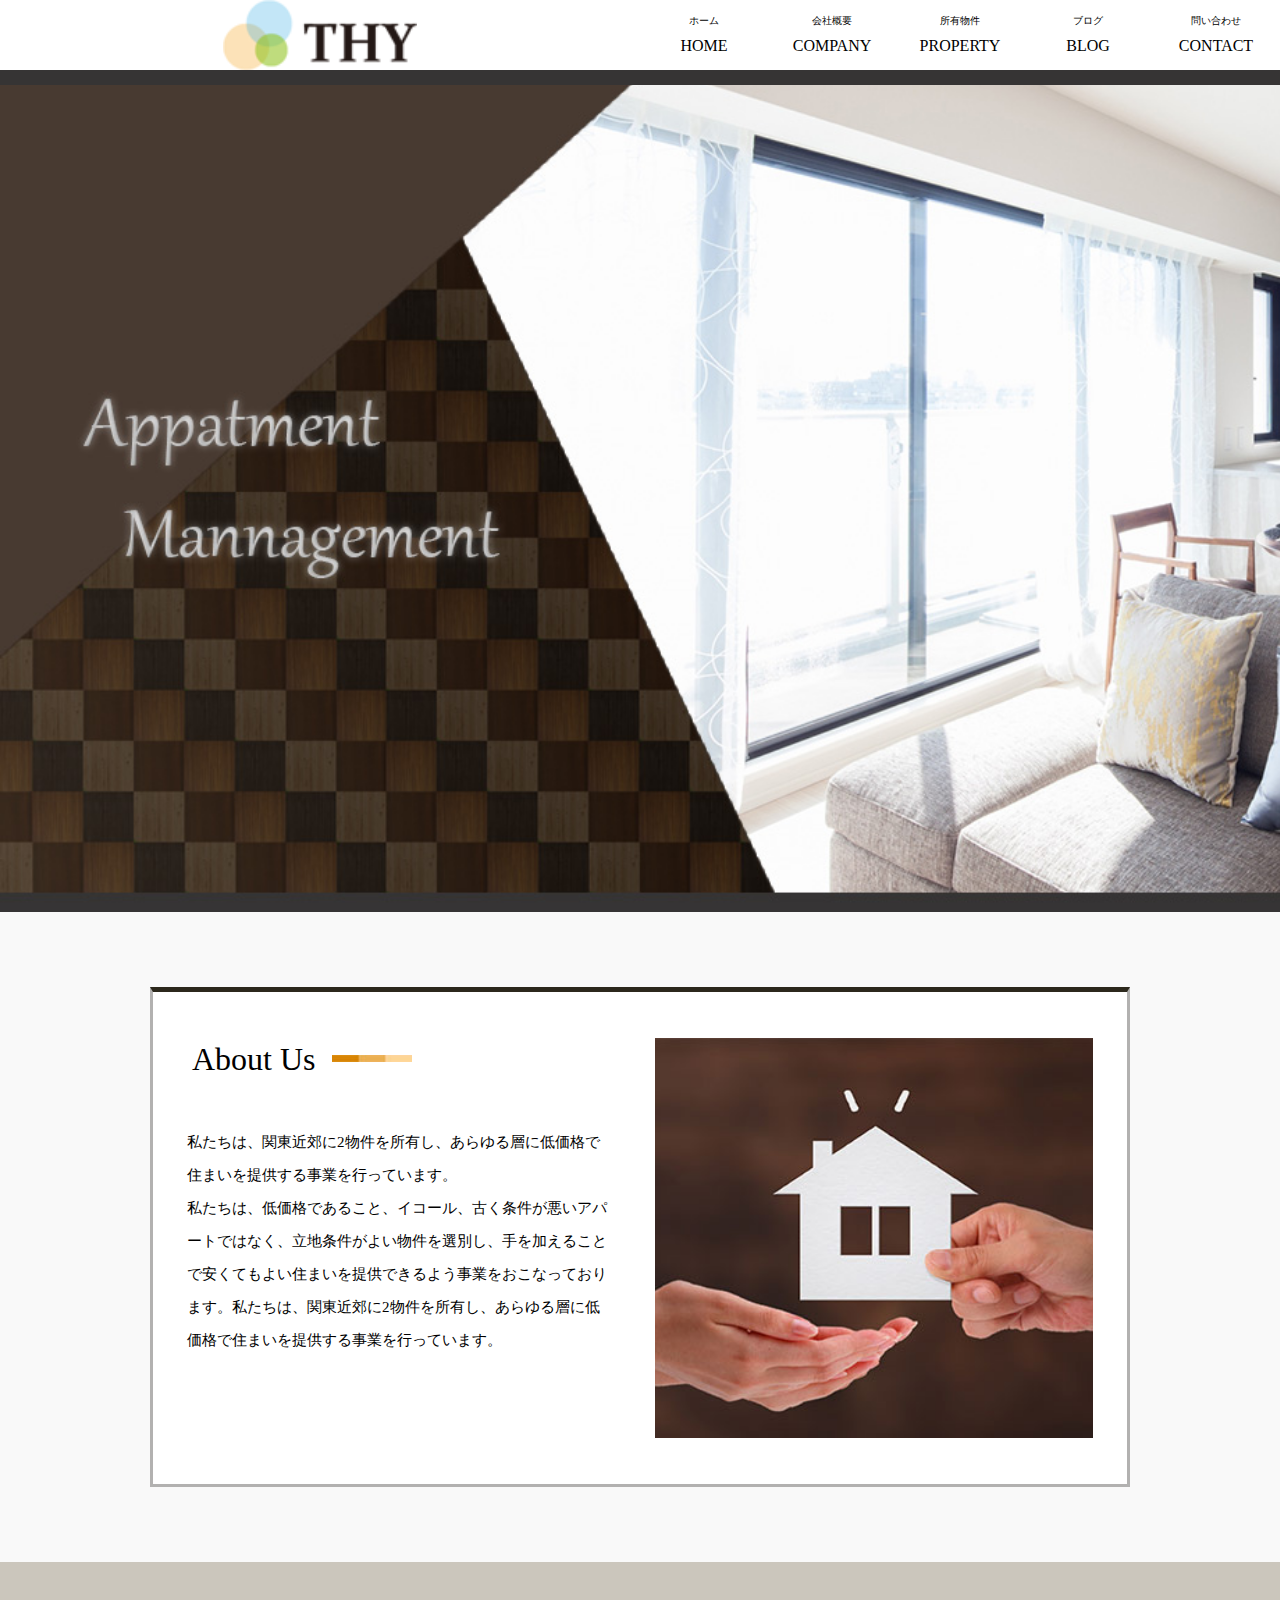
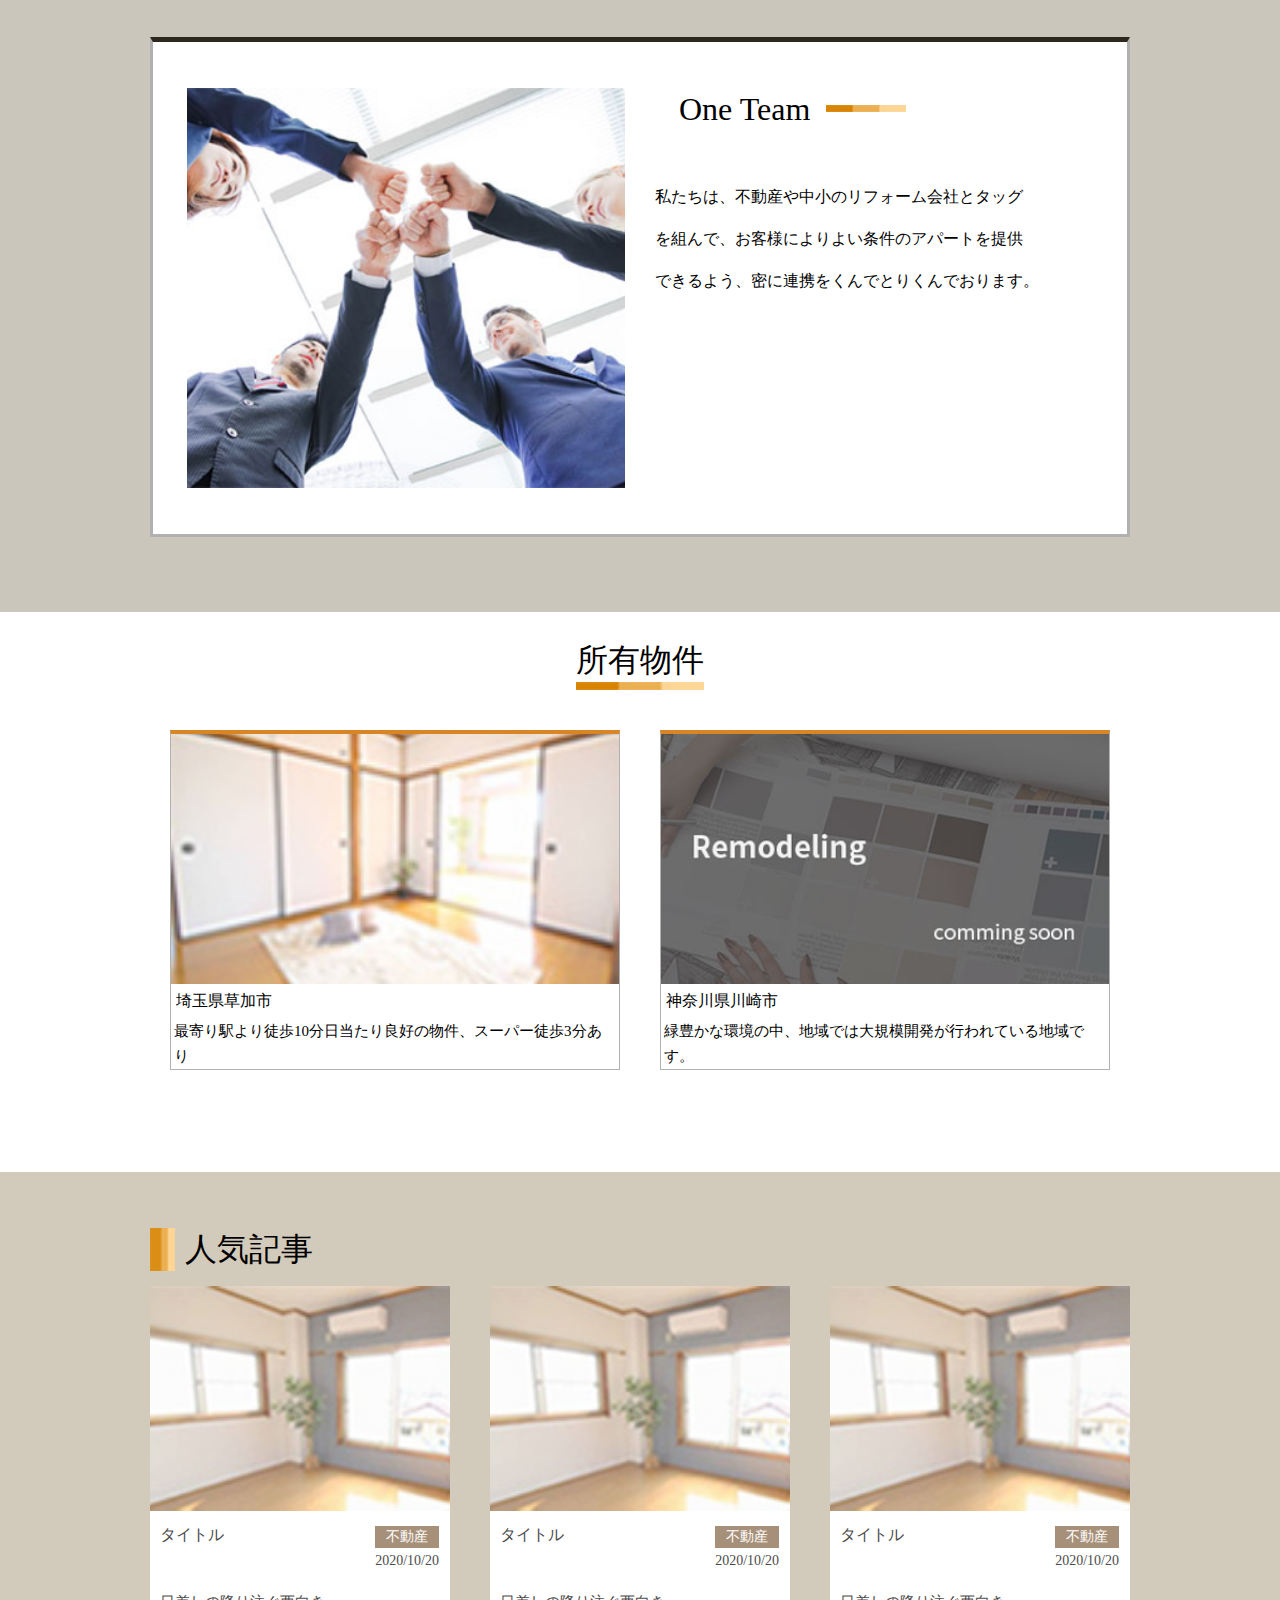
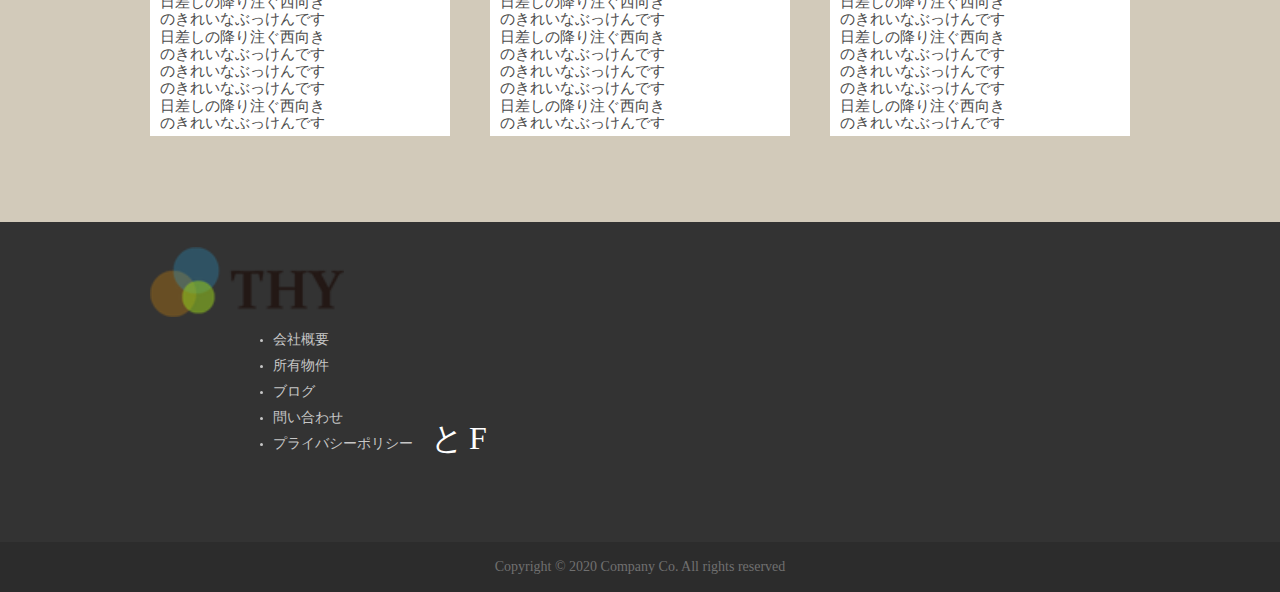
==== html/index.html @ d8909cd5 "htmlでindex.htmlとpropertyの触りを作成" ====
<!DOCTYPE html>
<html lang="ja">
<head>
<meta charset="UTF-8">
<meta name="viewport" content="width=device-width, initial-scale=1.0">
<title>Document</title>
<link href="../css/reset.css" rel="stylesheet">
<link href="../css/parts.css" rel="stylesheet">
<link href="../css/style.css" rel="stylesheet">
<link href="../css/responsive.css" rel="stylesheet">
<link href="../css/top.css" rel="stylesheet">

</head>
<body>
 <div class="container">
        <!-- ヘッダー -->
<!-- ヘッダーの記述 -->
<div class="header-wrapper">


    <div id='header' class="header">
    <div class="logo">
        <img class='log-img' src="../img/logo_01.png"  alt="">
    </div>
    <ul class='nav'>
        <li class="navs">
            <div class="font-10">ホーム</div>
           <a href="index.html"><div class="font-16">HOME</div></a> 
        </li>
        <li class="navs">
            <div class="font-10">会社概要</div>
            <a href="company.html"><div class="font-16">COMPANY</div></a>
        </li>
        <li class="navs">
            <div class="font-10">所有物件</div>
            <a href="property.html">
              <div class="font-16">PROPERTY</div>
            </a>
        </li>
        <li class="navs">
            <div class="font-10">ブログ</div>
            <a href="blog.html"><div class="font-16">BLOG</div></a>
        </li>
        <li class="navs">
            <div class="font-10">問い合わせ</div>
            <a href="contact.html"><div class="font-16">CONTACT</div></a>
        </li>
        <li id='menu' class="menu">
            <div class="font-16">menu</div>
        </li>
    </ul>


    </div>

    <div class="headerLine"></div>

    </div>






        <!-- ヘッダーここまで -->
        <!-- ヘッダールート -->
        <div class="headerRoute">
            
        </div>
        <!-- ヘッダールートここまで -->

        <!-- レスポンシブ時のヘッダーリンク -->
<!-- レスポンシブ時のヘッダーナビ -->

       <!-- レスポンシブヘッダーリンク -->
       <div id='reHeader-wrapper' class="reHeader-wrapper hidden">
        <div class="reHeader-innerwrapper">
           <div class="reHeader">
           <ul class='reNav'>
               <li class="reNavs">
                 <a href="#"><div class="font-28 c-white">HOME</div></a> 
               </li>
               <li class="reNavs">
                <a href="#"> <div class="font-28 c-white">COMPANY</div></a> 
               </li>
               <li class="reNavs">
                <a href="#"><div class="font-28 c-white">PROPERTY</div></a> 
               </li>
               <li class="reNavs">
                <a href="#"><div class="font-28 c-white">BLOG</div></a> 
               </li>
               <li class="reNavs">
                <a href="#"><div class="font-28 c-white">CONTACT</div></a> 
               </li>
           </ul>
           </div>
           </div>
       </div>
      <!-- レスポンシブヘッダーリンクここまで -->




        <!-- レスポンシブ時のヘッダーリンクここまで -->
        
        <div id='cwrapper' class="cwrapper">
            <!-- メイン -->
            <div class="main" style='background-image: url("../img/main_pc.jpg")'>

            </div>
            <!-- ヘッダールートここまで -->
            


            <!-- アバウト -->
            <div class="about">
                <div class="contents-common content-head about-area">
                <div class="about-left">
                    <div class="aboutTitle font-32">About Us&nbsp; <img class='icon01' src='../img/icon_01.jpg'></div>
                    <div class="aboutText font-15">私たちは、関東近郊に2物件を所有し、あらゆる層に低価格で<br>
                                                    住まいを提供する事業を行っています。<br>
                                                    私たちは、低価格であること、イコール、古く条件が悪いアパ<br>
                                                    ートではなく、立地条件がよい物件を選別し、手を加えること<br>
                                                    で安くてもよい住まいを提供できるよう事業をおこなっており<br>
                                                    ます。私たちは、関東近郊に2物件を所有し、あらゆる層に低<br>
                                                    価格で住まいを提供する事業を行っています。
                    </div>
                    <!-- <div class="more">more</div> -->
                    </div>
                    <div class="about-right">
                    <div class="rightImg-box">
                        <img class='rightImg' src="../img/top_02.jpg" alt="">
                    </div>
                </div>
                </div>

            </div>
            <!-- アバウトここまで -->
            <!-- one team -->
            <div class="concept">
                <div class="contents-common content-head concept-area">
                <div class="concept-left">
                    <div class="leftImg-box">
                    <img class='leftImg' src="../img/top_03.jpg" alt="">
                    </div>
                </div>
                <div class="concept-right">
                    <div class="conceptTitle font-32">One Team&nbsp; <img class='icon01' src='../img/icon_01.jpg'></div>
                    <div class="conceptText font-16">私たちは、不動産や中小のリフォーム会社とタッグ<br>
                                            を組んで、お客様によりよい条件のアパートを提供<br>
                                            できるよう、密に連携をくんでとりくんでおります。
                    </div>
                </div>



                </div>
            </div>
            <!-- one teamここまで -->
            <!-- 所有物件 -->
            <div class="property">
                <div class="contents-property">
                <div class="wrapper">
                    <div class="propertyTitle-box">
                        <div class="propertyTitle font-32">所有物件</div>
                        <img class='icon01_under' src='../img/icon_01.jpg'>
                    </div>
                    </div>
                <div class="propertyCard-box">
                    <div class="pCard">
                        <div class="cardImg-box">
                            <img class='cardImg' src="../img/property_02.jpg" alt="">
                        </div>
                        <div class="cardSentence">
                            <div class="cardTitle font-16">埼玉県草加市</div>
                            <div class="cardText font-15">最寄り駅より徒歩10分日当たり良好の物件、スーパー徒歩3分あ<br>
                                                    り</div>
                        </div>
                    </div>
                    <div class="pCard">
                        <div class="cardImg-box">
                            <img class='cardImg' src="../img/top_04.jpg" alt="">
                        </div>
                        <div class="cardSentence">
                            <div class="cardTitle font-16">神奈川県川崎市</div>
                            <div class="cardText font-15">緑豊かな環境の中、地域では大規模開発が行われている地域で<br>
                                                        す。</div>
                        </div>
                    </div>
                </div>
                </div>
            </div>
            <!-- 所有物件ここまで -->
            <!-- ブログ -->
            <div class="blog">
                <div class="contents-blog">
                    <div class="blogTitle-box">
                    <img class='icon01_side' src='../img/icon_02.jpg '>
                    <div class="blogTitle font-32">人気記事</div>
                    </div>
                    <div class="blogCards">
                        <div class="blogCard-box">
                            <div class="bCard">
                                <div class="bCardImg-box">
                                <img class='bCardImg' src="../img/property_03.jpg" alt="">
                                </div>
                                <div class="bCardSentence">
                                <div class="bcardTitles">
                                    <div class="bCardTitle font-16">タイトル</div>
                                    <div class="bCardTag-box">
                                    <div class="bCardTag font-14">不動産</div>
                                    <div class="bCardTime font-14">2020/10/20</div>
                                    </div>
                                </div>
                                
                                <div class="bCardText font-15">日差しの降り注ぐ西向き<br>
                                                                のきれいなぶっけんです<br>
                                                                日差しの降り注ぐ西向き<br>
                                                                のきれいなぶっけんです<br>
                                                                のきれいなぶっけんです<br>
                                                                のきれいなぶっけんです<br>
                                                                日差しの降り注ぐ西向き<br>
                                                                のきれいなぶっけんです<br>
                                                                のきれいなぶっけんです<br>
                                                                のきれいなぶっけんです<br>
                                                                日差しの降り注ぐ西向き<br>
                                                                のきれいなぶっけんです<br>
                                                                のきれいなぶっけんです<br>
                                                                </div>
                            </div>
                            </div>
                        </div>


                        <div class="blogCard-box">
                            <div class="bCard">
                                <div class="bCardImg-box">
                                <img class='bCardImg' src="../img/property_03.jpg" alt="">
                                </div>
                                <div class="bCardSentence">
                                <div class="bcardTitles">
                                    <div class="bCardTitle font-16">タイトル</div>
                                    <div class="bCardTag-box">
                                    <div class="bCardTag font-14">不動産</div>
                                    <div class="bCardTime font-14">2020/10/20</div>
                                    </div>
                                </div>
                                
                                <div class="bCardText font-15">日差しの降り注ぐ西向き<br>
                                                                のきれいなぶっけんです<br>
                                                                日差しの降り注ぐ西向き<br>
                                                                のきれいなぶっけんです<br>
                                                                のきれいなぶっけんです<br>
                                                                のきれいなぶっけんです<br>
                                                                日差しの降り注ぐ西向き<br>
                                                                のきれいなぶっけんです<br>
                                                                のきれいなぶっけんです<br>
                                                                のきれいなぶっけんです<br>
                                                                日差しの降り注ぐ西向き<br>
                                                                のきれいなぶっけんです<br>
                                                                のきれいなぶっけんです<br>
                                                                </div>
                            </div>
                            </div>
                        </div>


                        <div class="blogCard-box">
                            <div class="bCard">
                                <div class="bCardImg-box">
                                <img class='bCardImg' src="../img/property_03.jpg" alt="">
                                </div>
                                <div class="bCardSentence">
                                <div class="bcardTitles">
                                    <div class="bCardTitle font-16">タイトル</div>
                                    <div class="bCardTag-box">
                                    <div class="bCardTag font-14">不動産</div>
                                    <div class="bCardTime font-14">2020/10/20</div>
                                    </div>
                                </div>
                                
                                <div class="bCardText font-15">日差しの降り注ぐ西向き<br>
                                                                のきれいなぶっけんです<br>
                                                                日差しの降り注ぐ西向き<br>
                                                                のきれいなぶっけんです<br>
                                                                のきれいなぶっけんです<br>
                                                                のきれいなぶっけんです<br>
                                                                日差しの降り注ぐ西向き<br>
                                                                のきれいなぶっけんです<br>
                                                                のきれいなぶっけんです<br>
                                                                のきれいなぶっけんです<br>
                                                                日差しの降り注ぐ西向き<br>
                                                                のきれいなぶっけんです<br>
                                                                のきれいなぶっけんです<br>
                                                                </div>
                            </div>
                            </div>
                        </div>
                    </div>
                </div>

            </div>
            <!-- ブログここまで -->
        </div>



        <!-- フッター -->
     <!-- フッターの記述 -->

<div id='footer' class="footer">
    <div class="contents-footer">
         <div class="footerLeft">
             <div class="footerLogo">
             <img class='log-img' src="../img/logo_01.png"  alt="">
             </div>
             <div class="footer-navBox">
                 <ul class="footer-nav">
                     <li class='fnav'><a href="#" class='font-14'>会社概要</a></li>
                     <li class='fnav'><a href="#" class='font-14'>所有物件</a></li>
                     <li class='fnav'><a href="#" class='font-14'>ブログ</a></li>
                     <li class='fnav'><a href="#" class='font-14'>問い合わせ</a></li>
                     <li class='fnav'><a href="#" class='font-14'>プライバシーポリシー</a></li>
                 </ul>
                 <div class="footer-icon">
                     <div class="logos font-32" style='color:white'>と</div>
                     <div class="logos font-32" style='color:white'>F</div>
                 </div>
              </div>
         </div>
         <div class="footerRight">
         <iframe src="https://www.google.com/maps/embed?pb=!1m18!1m12!1m3!1d104066.14309032867!2d139.14654797877154!3d35.40359048571882!2m3!1f0!2f0!3f0!3m2!1i1024!2i768!4f13.1!3m3!1m2!1s0x601907eec727eb95%3A0x477d60ceabb84c60!2z56We5aWI5bed55yM56em6YeO5biC!5e0!3m2!1sja!2sjp!4v1604042996924!5m2!1sja!2sjp" width="400" height="250" frameborder="0" style="border:0;" allowfullscreen="" aria-hidden="false" tabindex="0"></iframe> 
         </div>
     </div>
 </div>
 
 <div class="copyright">
     <div class="copyrightText font-14">Copyright © 2020 Company Co. All rights reserved</div>
 </div>
        <!-- フッターここまで -->
  </div>
<script src="../js/common.js"></script>
</body>
</html>
---- css/parts.css ----
/* フォントやマージンなど事前に共通化したいcssを記述する */

/* フォントサイズ */
html {
    font-size: 62.5%;/* 1rem = 10pxに指定 */
 }
.font-10{
    font-size: 1rem;
}

.font-14{
    font-size: 1.4rem;
}

.font-15{
    font-size:1.5rem;
}

.font-16{
    font-size:1.6rem;
}

.font-20{
    font-size:2rem;
}

.font-24{
    font-size:2.4rem;
}

.font-28{
    font-size:2.8rem;
}

.font-32{
    font-size:3.2rem;
}


/* マージン */
/* トップ */
.mt-10{
  margin-top:10px;
}
.mt-20{
  margin-top:20px;
}
.mt-30{
  margin-top:30px;
}
.mt-lm{
  margin-top:40px;
}
.mt-l{
  margin-top:50px;
}
.mt-ll{
  margin-top:60px;
}

/* ボトム */
.mb-10{
  margin-bottom:10px;
}
.mb-20{
  margin-bottom:20px;
}
.mb-30{
  margin-bottom:30px;
}
.mb-40{
  margin-bottom:40px;
}
.mb-50{
  margin-bottom:50px;
}
.mb-60{
  margin-bottom:60px;
}


/* 色指定 */
.c-white{
  color:white;
}

/* 隠す */
.hidden{
  display: none;
}


/* icon01(About, OneTeam) */
.icon01{
  width: 80px;
  margin-bottom: 15px;
}

.icon01_under{
  width: 100%;
  height: 8px;

}

.icon01_side{
   width: 25px;
}
---- css/style.css ----
/* 全ページ共通のcssを記述 */
html{
font-family:'游明朝','游ゴシック' ;
}

body{
    max-width: 1400px;
    margin:0 auto;

}

.mobile-menu{
    width: 100%;
    height: 100%;
    background-color: #2C2C2C;
}

.container{
    width: 100%;
    background-color: rgb(246, 200, 200);
}


/* ヘッダーここから */
.header-wrapper{
    position: fixed;
    width: 1400px; 
    z-index: 9999;
    /* ここのwidthはレスポンシブする時width1400px以下の時はwidthを１００％に変更する */
}

.header{
    max-height: 100px;
    background-color: white;
    display: flex;
}


.logo{
    width: 50%;
    text-align: center;
}
.log-img{
    height: 70px;
}



.nav{
display: flex;
justify-content: space-between;
width: 50%;
}
.navs{
height: 100%;
width: 20%;
display: grid;
place-items: center;
padding:10px 0 10px 0;

}
.navs:hover{
    background-color: black;
    color:white;
}

.menu{
    display: none;
  
}

.headerLine{
    height: 15px;
    background-color: #363434;
}

/* ヘッダーここまで */







/* フッターここから */
.footer{
    width: 100%;
    height: 320px;
    background-color: #333333;
    display: flex;
    justify-content: center;
    align-items: center;
}

.contents-footer{
    width: 980px;
    height: 270px;
    /* background-color: white; */
    background-color: #333333;
    display: flex;
    justify-content: space-between;

}

.footerLeft{
    width: 50%;
}

.footer-navBox{
    display:flex;
    margin-left: 25%;

}

.footer-nav{
    margin-top: 10px;
    line-height: 25px;

}

.fnav{
   color: #C6C6C6
}
.footer-icon{
    display:flex;
    margin-top: 28%;
    margin-left: 5%;
}

.logos{
    margin-right: 5px;
}

.footerRight{
    width: 50%;
}

/* フッターここまで */

/* コピーライト */

.copyright{
    width: 100%;
    height: 50px;
    background-color: #2C2C2C;
    display: flex;
    align-items: center;
    justify-content: center;
}

.copyrightText{
        color:#707070;
}


/* クリックイベント ===========================*/

/* コンテンツラッパー */

.reHeader-wrapper{
    height: 70vh;
    background-color: #000000;
  
}

.reHeader-innerwrapper{
    padding-top: 20%;
    display: flex;
    align-items: center;
    justify-content: center;
}

.reHeader{
    line-height: 65px;

}

.headerNav{
    height: 10vh;
}

.footerNav{
    height: 20vh;
}
---- css/responsive.css ----
/* 共通cssのレスポンシブ */

@media(max-width:1400px){
/* ヘッダーここから */

.header-wrapper{
    width: 100%;
    /* ここのwidthはレスポンシブする時width1400px以下の時はwidthを１００％に変更する */
}



}

@media(max-width:1000px){
/* ヘッダーここから */

.navs{
    display:none;
}

.menu{
    display: inline-block;
    position: absolute;
    top: 42%;
    right: 5%;
}

}
---- css/top.css ----
/* topページcss */

img{
    padding:0;
    margin:0;
    /* max-width: 100%; */
}

/* ヘッダールート */
.headerRoute{
    background-color: rgb(44, 40, 28);
    height: 12px;
}

/* メイン */
.main{
    height: 100vh;
    background-image: url('<?php echo get_template_directory_uri(); ?>/img/hana3.jpg?>');
    background-size: cover;
}


/* 共通コンテンツ */
.contents-common{
    width: 980px;
    height: 500px;
    background-color: rgb(255, 255, 255);
}


.content-head{
    border:3px solid rgba(64, 63, 60, 0.4);
    border-top:5px solid rgb(44, 40, 28);
    

}
/* アバウト */
.about{
    width: 100%;
    height: 650px;
    background-color:#F9F9F9;
    display: flex;
    justify-content: center;
    align-items: center;

}

.about-area{
    display: flex;
}
.about-left{
    width: 50%;
}


.aboutTitle{
    padding: 10% 0% 10% 8%;

}


.aboutText{
    padding: 0 3% 0 7%;
    line-height: 33px;
}

.about-right{
    width: 50%;
    display: flex;
    justify-content: center;
    align-items: center;
    display: flex;
}

.rightImg-box{
    padding: 0 7% 0 3%;
    width: 100%;
    height: 100%;
    display: flex;
    justify-content: center;
    align-items: center;
    display: flex;
}

.rightImg{
    width: 100%;
    max-height: 400px;
    height: 85%;
    object-fit: cover;
}


/* コンセプト */
.concept{
    background-color:#CBC6BC;
    height: 650px;
    display: flex;
    justify-content: center;
    align-items: center;
}

.concept-area{
    display:flex;
}

.concept-left{
    width: 50%;
    display: flex;
    justify-content: center;
    align-items: center;
    display: flex;
}
.leftImg-box{
    padding: 0 3% 0 7%;
    width: 100%;
    height: 100%;
    display: flex;
    justify-content: center;
    align-items: center;
    display: flex;
}

.leftImg{
    width: 100%;
    max-height: 400px;
    height: 85%;
    object-fit: cover;
}

.concept-right{
    width: 50%;
}

.conceptTitle{
    padding: 10% 0% 10% 8%;

}

.conceptText{
    padding: 0 7% 0 3%;
    line-height: 42px;
}


/* プロパティ */
.property{
    background-color:white;
    height: 560px;
    display: flex;
    justify-content: center;
    align-items: center;
}

.contents-property{
    width: 980px;
    height: 500px;
    background-color: rgb(255, 255, 255);
    
}

.wrapper{
    display: flex;
    justify-content: center;
    align-items: center;
}

.propertyCard-box{
    display:flex;
    justify-content: space-around;
    align-items: center;
    margin-top: 40px;
}

.pCard{
    width: 450px;
    border:1px solid rgba(64, 63, 60, 0.4);
    border-top:4px solid #D88526;
}

.cardImg{
    width: 100%;
    height: 250px;
    object-fit: cover;
    
}

.cardTitle{
    padding: 8px 0 8px 5px;
}

.cardText{
    padding-left:3px;
    line-height: 25px;
}




/* ブログ */
.blog{
    background-color:#D2CABA;
    height: 650px;
    display: flex;
    justify-content: center;
    align-items: center;
    padding-bottom: 30px;

}

.contents-blog{
    width: 980px;
    min-height: 500px;
    background-color: #D2CABA;;
}

.blogCards{
    display: flex;
    justify-content: space-between;
    flex-wrap: wrap;
}

.bCard{
    width: 300px;
    height: 450px;
}

.bCardImg-box{
    height: 50%;
}

.bCardImg{
    width: 100%;
    height: 100%;
    object-fit: cover;
}

.bCardSentence{
    width: 100%;
    height:50%;
    background-color: white;
}

.blogTitle-box{
    display: flex;
    align-items: center;
    height: 15%;
}

.blogTitle{
    margin-left: 10px;
}

.blogCard-box{
    margin-top: 15px;
    height: 85%;
}

.bcardTitles{
    display:flex;
    justify-content: space-between;
    padding: 15px 1px 25px 10px;
}

.bCardTitle, .bCardTime, .bCardText{
    color:#4C4C4C;
}

.bCardTag-box{
    padding-right:10px;
}

.bCardTag{
    background-color: #A79079;
    color:white;
    text-align: center;
    padding: 3px 0 3px 0;
}

.bCardTime{
    margin-top:5px;
}

.bCardText{
    margin-left: 10px;
    max-height: 60%;
    overflow: hidden;
}
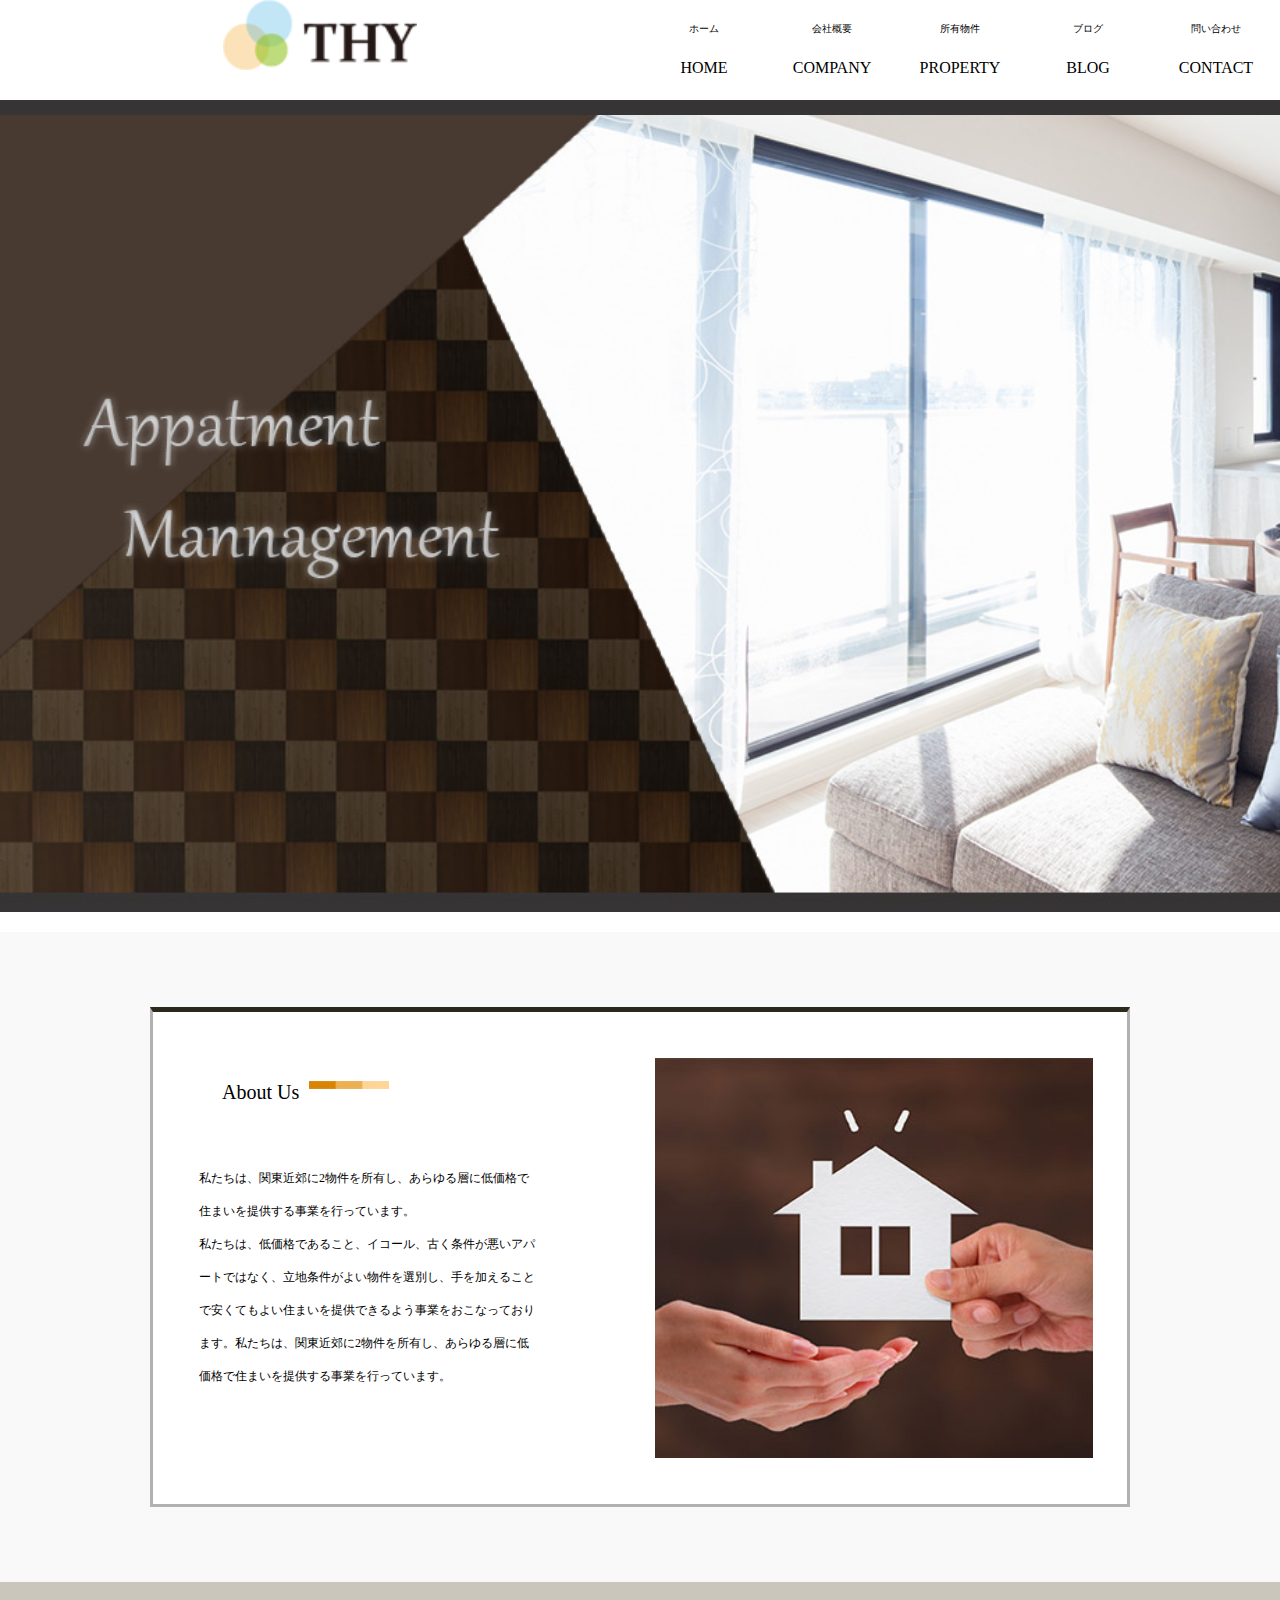
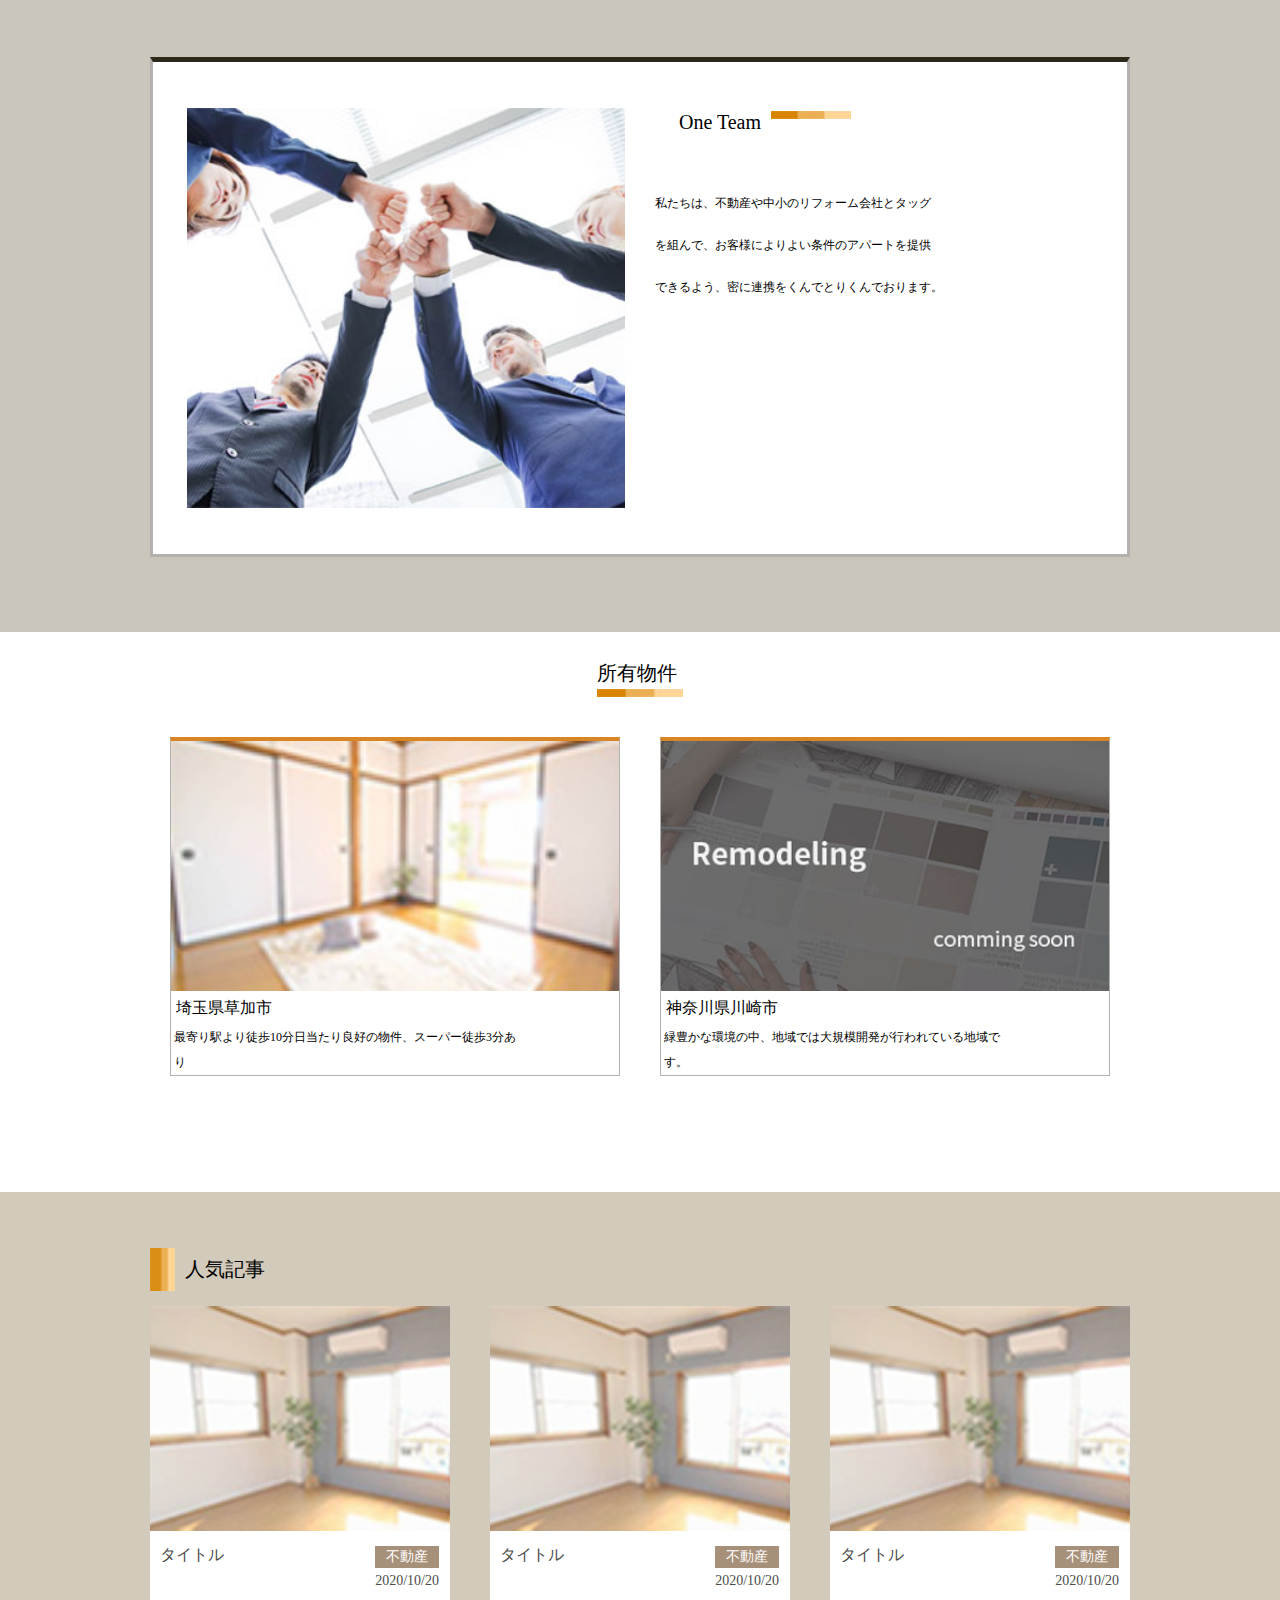
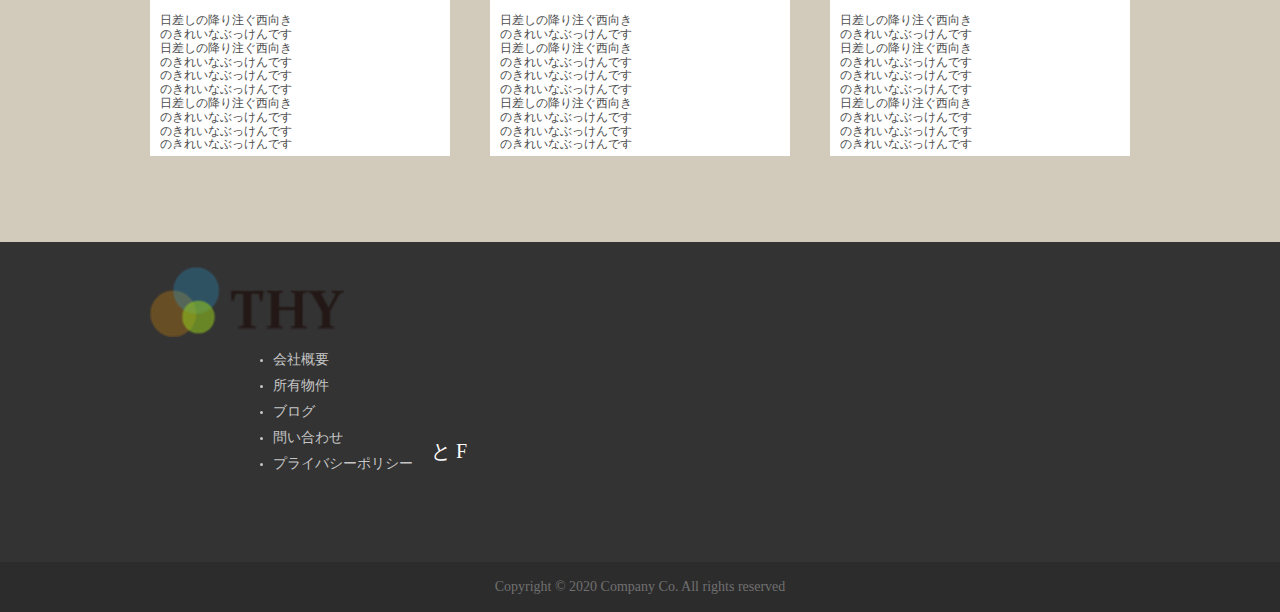
==== commit cdbbb7f3: "topページのレスポンシブ途中" ====
--- a/html/index.html
+++ b/html/index.html
@@ -6,9 +6,12 @@
 <title>Document</title>
 <link href="../css/reset.css" rel="stylesheet">
 <link href="../css/parts.css" rel="stylesheet">
+<link href="../css/mobile/style.css" rel="stylesheet">
+<link href="../css/mobile/top.css" rel="stylesheet">
 <link href="../css/style.css" rel="stylesheet">
 <link href="../css/responsive.css" rel="stylesheet">
 <link href="../css/top.css" rel="stylesheet">
+
 
 </head>
 <body>
@@ -146,7 +149,7 @@
                 </div>
                 <div class="concept-right">
                     <div class="conceptTitle font-32">One Team&nbsp; <img class='icon01' src='../img/icon_01.jpg'></div>
-                    <div class="conceptText font-16">私たちは、不動産や中小のリフォーム会社とタッグ<br>
+                    <div class="conceptText font-15">私たちは、不動産や中小のリフォーム会社とタッグ<br>
                                             を組んで、お客様によりよい条件のアパートを提供<br>
                                             できるよう、密に連携をくんでとりくんでおります。
                     </div>
--- a/css/parts.css
+++ b/css/parts.css
@@ -2,10 +2,16 @@
 
 /* フォントサイズ */
 html {
-    font-size: 62.5%;/* 1rem = 10pxに指定 */
- }
+  font-size: 62.5%;/* 1rem = 10pxに指定 */
+}
+@media(min-width:1001px){
+
+
 .font-10{
     font-size: 1rem;
+}
+.font-12{
+    font-size: 1.2rem;
 }
 
 .font-14{
@@ -18,6 +24,9 @@
 
 .font-16{
     font-size:1.6rem;
+}
+.font-18{
+    font-size:1.8rem;
 }
 
 .font-20{
@@ -39,6 +48,9 @@
 
 /* マージン */
 /* トップ */
+.mt-5{
+  margin-top:5px;
+}
 .mt-10{
   margin-top:10px;
 }
@@ -48,13 +60,13 @@
 .mt-30{
   margin-top:30px;
 }
-.mt-lm{
+.mt-40{
   margin-top:40px;
 }
-.mt-l{
+.mt-50{
   margin-top:50px;
 }
-.mt-ll{
+.mt-60{
   margin-top:60px;
 }
 
@@ -84,10 +96,6 @@
   color:white;
 }
 
-/* 隠す */
-.hidden{
-  display: none;
-}
 
 
 /* icon01(About, OneTeam) */
@@ -104,4 +112,17 @@
 
 .icon01_side{
    width: 25px;
+}
+}
+
+@media(min-width:0px){
+  .font-32{
+    font-size:2rem;
+}
+
+.font-15{
+  font-size: 1.2rem;
+}
+
+
 }--- a/css/mobile/style.css
+++ b/css/mobile/style.css
@@ -0,0 +1,40 @@
+@media(min-width:0px){
+
+/* ヘッダー */
+.header-wrapper{
+   position: fixed;
+   z-index: 9999;
+   width:100%;
+   height: 70px;
+   background-color: white;
+
+}
+.header{
+    display:flex;
+    justify-content: space-between;
+}
+
+.nav{
+    display: flex;
+    align-items: center;
+}
+
+
+
+.logo{
+    max-height: 44px;
+    object-fit: cover;
+}
+
+
+.menu{
+    display: inline-block;
+
+}
+
+
+
+
+
+
+}--- a/css/mobile/top.css
+++ b/css/mobile/top.css
@@ -0,0 +1,58 @@
+@media(min-width:0px){
+
+/* メイン */
+.main{
+    height: 100Vh;
+    background-size: cover;
+    /* background-position:center;  */
+
+}
+
+/* アバウト */
+.about{
+    margin-top:20px
+    
+}
+.about-area{
+    display: grid;
+    grid-template-rows: auto auto;
+    grid-template-columns: 1fr 1fr 1fr;
+    grid-template-areas: 
+        "right  right right"
+        "left  left left ";
+
+       
+}
+
+.about-left{
+    grid-area:left;
+    max-width: 100%;
+}
+
+
+
+.about-right{
+    grid-area:right;
+   width: 100%;
+}
+
+.rightImg-box{
+    width: 95%;
+    margin:0 auto
+}
+
+.rightImg{
+    width: 100%;
+}
+
+.aboutTitle{
+    margin-left: 30px;
+    margin-top: 20px;
+
+}
+
+.aboutText{
+    margin: 10px 12px 0 12px;
+    line-height: 30px;
+}
+}--- a/css/style.css
+++ b/css/style.css
@@ -3,6 +3,14 @@
 font-family:'游明朝','游ゴシック' ;
 }
 
+
+/* 隠す */
+.hidden{
+    display: none;
+  }
+
+@media(min-width:1001px){
+
 body{
     max-width: 1400px;
     margin:0 auto;
@@ -17,7 +25,7 @@
 
 .container{
     width: 100%;
-    background-color: rgb(246, 200, 200);
+    /* background-color: rgb(246, 200, 200); */
 }
 
 
@@ -30,7 +38,7 @@
 }
 
 .header{
-    max-height: 100px;
+    height: 100px;
     background-color: white;
     display: flex;
 }
@@ -76,7 +84,20 @@
 
 /* ヘッダーここまで */
 
-
+/* コンテンツ */
+.contents-area{
+    width: 980px;
+    margin: 0 auto;
+}
+
+
+
+
+
+
+
+
+/* コンテンツここまで */
 
 
 
@@ -181,4 +202,6 @@
 
 .footerNav{
     height: 20vh;
+}
+
 }--- a/css/responsive.css
+++ b/css/responsive.css
@@ -20,10 +20,10 @@
 }
 
 .menu{
-    display: inline-block;
+    /* display: inline-block;
     position: absolute;
     top: 42%;
-    right: 5%;
+    right: 5%; */
 }
 
 }--- a/css/top.css
+++ b/css/top.css
@@ -1,4 +1,5 @@
 /* topページcss */
+@media(min-width:1001px){
 
 img{
     padding:0;
@@ -286,3 +287,4 @@
     overflow: hidden;
 }
 
+}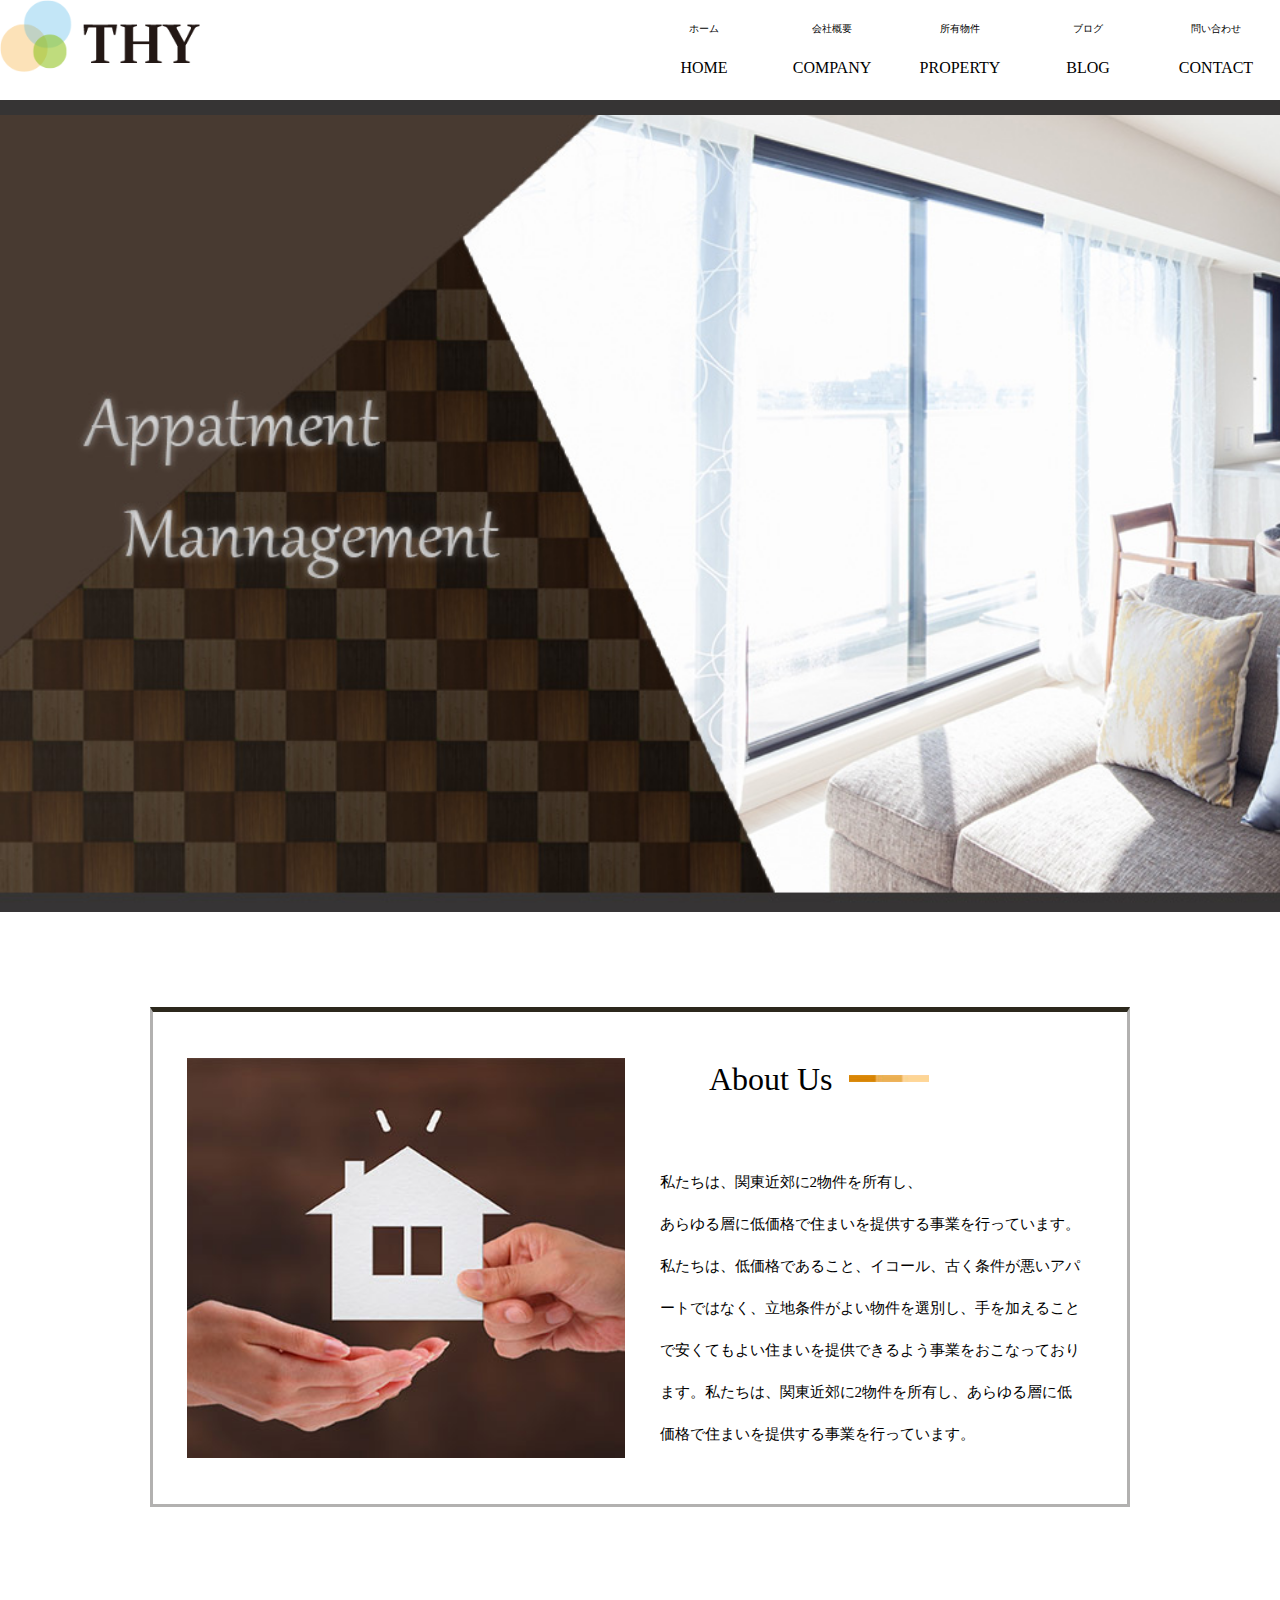
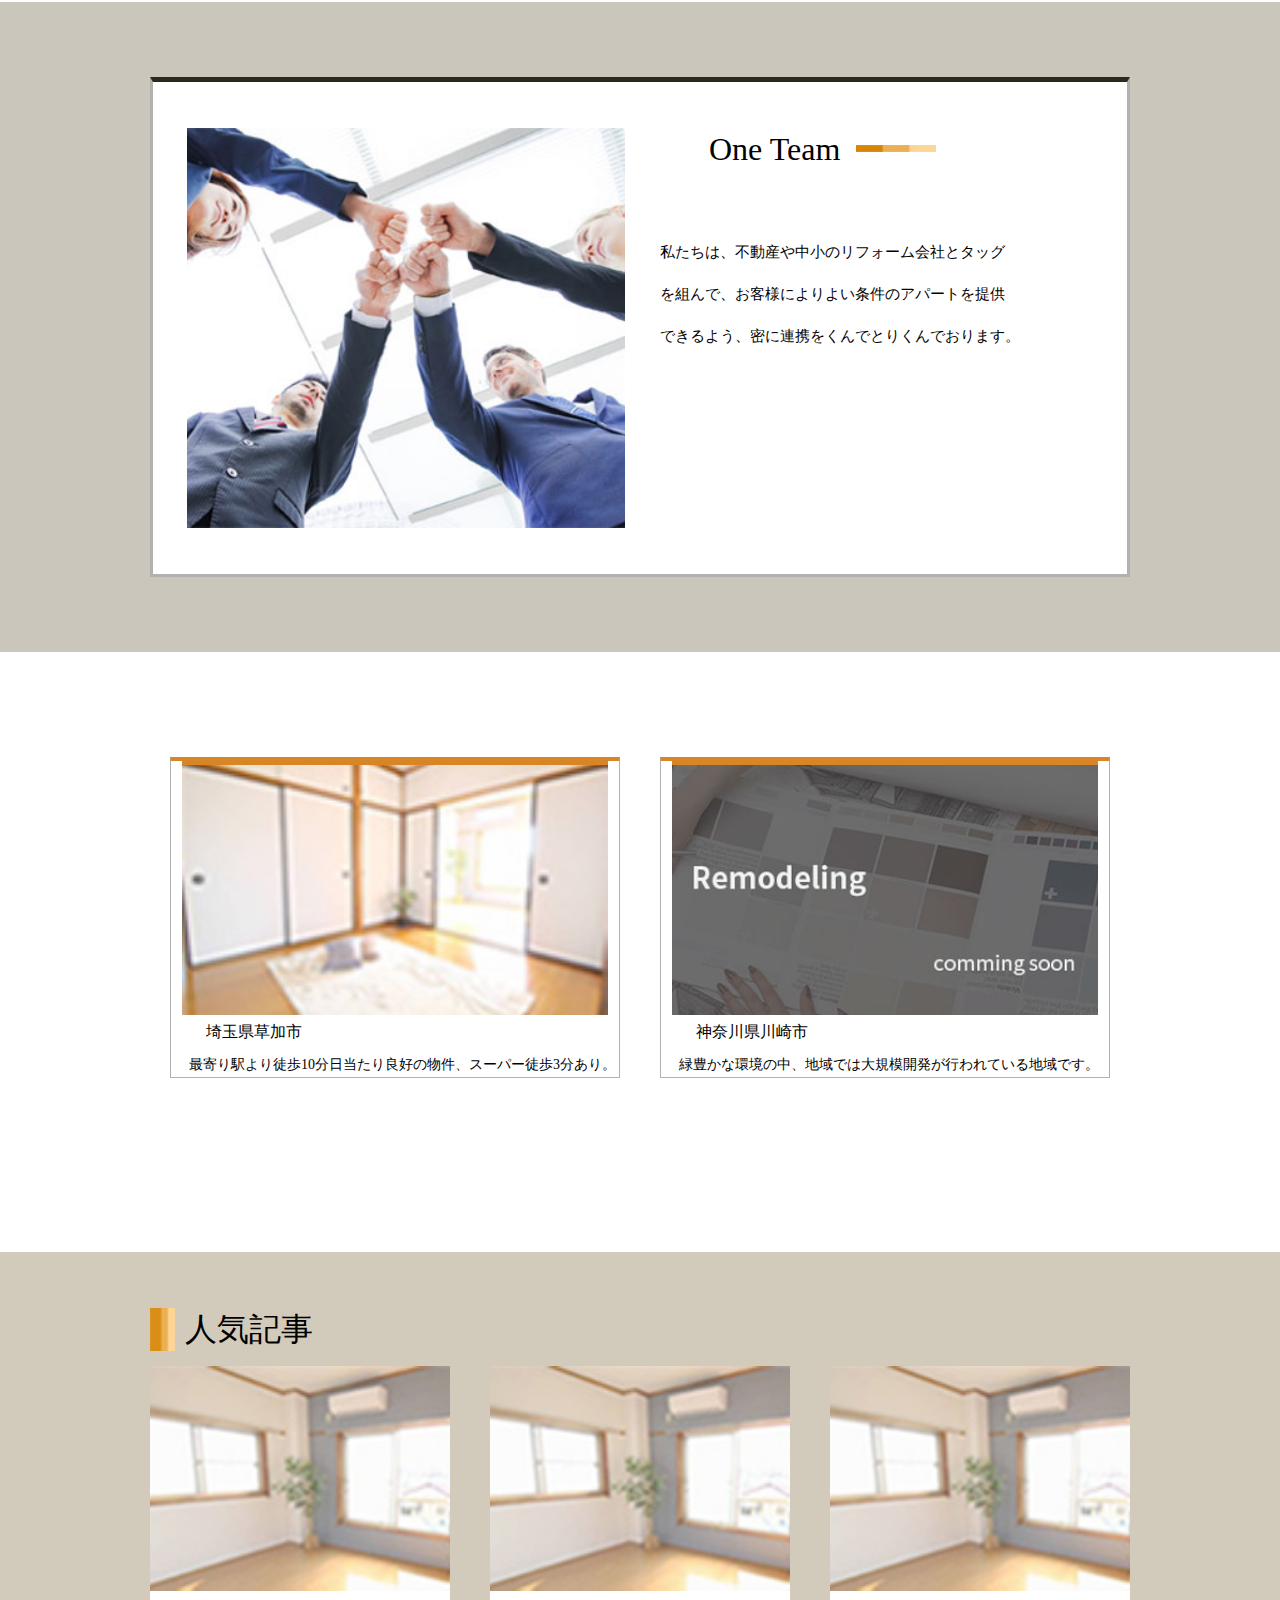
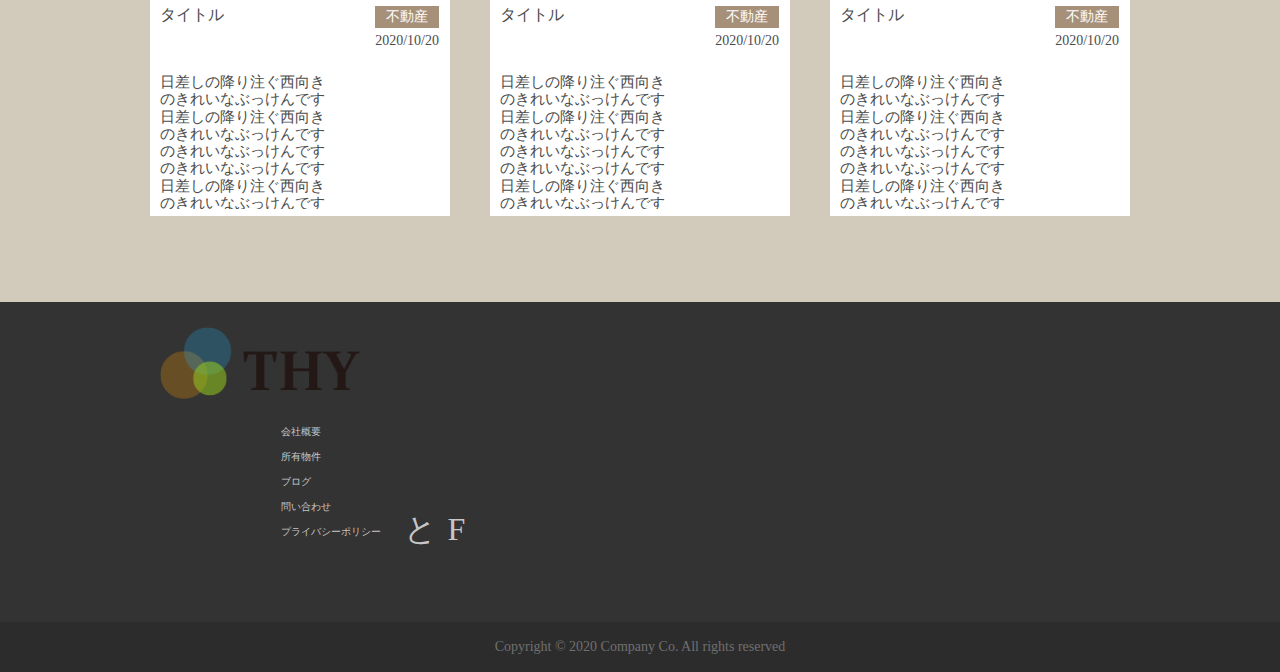
==== commit df118ebd: "トップページのモバイル完了" ====
--- a/html/index.html
+++ b/html/index.html
@@ -23,7 +23,7 @@
 
     <div id='header' class="header">
     <div class="logo">
-        <img class='log-img' src="../img/logo_01.png"  alt="">
+        <img class='logo-img' src="../img/logo_02.png"  alt="">
     </div>
     <ul class='nav'>
         <li class="navs">
@@ -81,19 +81,19 @@
            <div class="reHeader">
            <ul class='reNav'>
                <li class="reNavs">
-                 <a href="#"><div class="font-28 c-white">HOME</div></a> 
-               </li>
-               <li class="reNavs">
-                <a href="#"> <div class="font-28 c-white">COMPANY</div></a> 
-               </li>
-               <li class="reNavs">
-                <a href="#"><div class="font-28 c-white">PROPERTY</div></a> 
-               </li>
-               <li class="reNavs">
-                <a href="#"><div class="font-28 c-white">BLOG</div></a> 
-               </li>
-               <li class="reNavs">
-                <a href="#"><div class="font-28 c-white">CONTACT</div></a> 
+                 <a href="#"><div class="font-24 bargerMenu">HOME</div></a> 
+               </li>
+               <li class="reNavs">
+                <a href="#"> <div class="font-24 bargerMenu">COMPANY</div></a> 
+               </li>
+               <li class="reNavs">
+                <a href="#"><div class="font-24 bargerMenu">PROPERTY</div></a> 
+               </li>
+               <li class="reNavs">
+                <a href="#"><div class="font-24 bargerMenu">BLOG</div></a> 
+               </li>
+               <li class="reNavs">
+                <a href="#"><div class="font-24 bargerMenu">CONTACT</div></a> 
                </li>
            </ul>
            </div>
@@ -116,27 +116,28 @@
 
 
             <!-- アバウト -->
-            <div class="about">
-                <div class="contents-common content-head about-area">
-                <div class="about-left">
-                    <div class="aboutTitle font-32">About Us&nbsp; <img class='icon01' src='../img/icon_01.jpg'></div>
-                    <div class="aboutText font-15">私たちは、関東近郊に2物件を所有し、あらゆる層に低価格で<br>
-                                                    住まいを提供する事業を行っています。<br>
-                                                    私たちは、低価格であること、イコール、古く条件が悪いアパ<br>
-                                                    ートではなく、立地条件がよい物件を選別し、手を加えること<br>
-                                                    で安くてもよい住まいを提供できるよう事業をおこなっており<br>
-                                                    ます。私たちは、関東近郊に2物件を所有し、あらゆる層に低<br>
-                                                    価格で住まいを提供する事業を行っています。
-                    </div>
-                    <!-- <div class="more">more</div> -->
-                    </div>
-                    <div class="about-right">
-                    <div class="rightImg-box">
-                        <img class='rightImg' src="../img/top_02.jpg" alt="">
-                    </div>
-                </div>
-                </div>
-
+               <div class="about">
+                <div class="contents-common content-head concept-area">
+                <div class="concept-left">
+                    <div class="leftImg-box">
+                    <img class='leftImg' src="../img/top_02.jpg" alt="">
+                    </div>
+                </div>
+                <div class="concept-right">
+                    <div class="conceptTitle font-32">About Us&nbsp; <img class='icon01' src='../img/icon_01.jpg'></div>
+                    <div class="conceptText font-15">私たちは、関東近郊に2物件を所有し、<br>
+                        あらゆる層に低価格で住まいを提供する事業を行っています。<br>
+                        私たちは、低価格であること、イコール、古く条件が悪いアパ<br>
+                        ートではなく、立地条件がよい物件を選別し、手を加えること<br>
+                        で安くてもよい住まいを提供できるよう事業をおこなっており<br>
+                        ます。私たちは、関東近郊に2物件を所有し、あらゆる層に低<br>
+                        価格で住まいを提供する事業を行っています。
+                    </div>
+                </div>
+
+
+
+                </div>
             </div>
             <!-- アバウトここまで -->
             <!-- one team -->
@@ -176,8 +177,8 @@
                         </div>
                         <div class="cardSentence">
                             <div class="cardTitle font-16">埼玉県草加市</div>
-                            <div class="cardText font-15">最寄り駅より徒歩10分日当たり良好の物件、スーパー徒歩3分あ<br>
-                                                    り</div>
+                            <div class="cardText font-14">最寄り駅より徒歩10分日当たり良好の物件、スーパー徒歩3分あり。
+                            </div>
                         </div>
                     </div>
                     <div class="pCard">
@@ -186,8 +187,8 @@
                         </div>
                         <div class="cardSentence">
                             <div class="cardTitle font-16">神奈川県川崎市</div>
-                            <div class="cardText font-15">緑豊かな環境の中、地域では大規模開発が行われている地域で<br>
-                                                        す。</div>
+                            <div class="cardText font-14">緑豊かな環境の中、地域では大規模開発が行われている地域です。
+                            </div>
                         </div>
                     </div>
                 </div>
@@ -315,24 +316,24 @@
     <div class="contents-footer">
          <div class="footerLeft">
              <div class="footerLogo">
-             <img class='log-img' src="../img/logo_01.png"  alt="">
+             <img class='logo-img' src="../img/logo_02.png"  alt="">
              </div>
              <div class="footer-navBox">
                  <ul class="footer-nav">
-                     <li class='fnav'><a href="#" class='font-14'>会社概要</a></li>
-                     <li class='fnav'><a href="#" class='font-14'>所有物件</a></li>
-                     <li class='fnav'><a href="#" class='font-14'>ブログ</a></li>
-                     <li class='fnav'><a href="#" class='font-14'>問い合わせ</a></li>
-                     <li class='fnav'><a href="#" class='font-14'>プライバシーポリシー</a></li>
+                     <li class='fnav'><a  class='flink' href="#" class='font-14'>会社概要</a></li>
+                     <li class='fnav'><a  class='flink' href="#" class='font-14'>所有物件</a></li>
+                     <li class='fnav'><a  class='flink' href="#" class='font-14'>ブログ</a></li>
+                     <li class='fnav'><a  class='flink' href="#" class='font-14'>問い合わせ</a></li>
+                     <li class='fnav'><a  class='flink' href="#" class='font-14'>プライバシーポリシー</a></li>
                  </ul>
                  <div class="footer-icon">
-                     <div class="logos font-32" style='color:white'>と</div>
-                     <div class="logos font-32" style='color:white'>F</div>
+                     <div class="logos " ><a href="#" class='flink font-32'>と</a></div>
+                     <div class="logos " ><a href="#" class='flink font-32'>F</a></div>
                  </div>
               </div>
          </div>
          <div class="footerRight">
-         <iframe src="https://www.google.com/maps/embed?pb=!1m18!1m12!1m3!1d104066.14309032867!2d139.14654797877154!3d35.40359048571882!2m3!1f0!2f0!3f0!3m2!1i1024!2i768!4f13.1!3m3!1m2!1s0x601907eec727eb95%3A0x477d60ceabb84c60!2z56We5aWI5bed55yM56em6YeO5biC!5e0!3m2!1sja!2sjp!4v1604042996924!5m2!1sja!2sjp" width="400" height="250" frameborder="0" style="border:0;" allowfullscreen="" aria-hidden="false" tabindex="0"></iframe> 
+         <iframe class='map' src="https://www.google.com/maps/embed?pb=!1m18!1m12!1m3!1d104066.14309032867!2d139.14654797877154!3d35.40359048571882!2m3!1f0!2f0!3f0!3m2!1i1024!2i768!4f13.1!3m3!1m2!1s0x601907eec727eb95%3A0x477d60ceabb84c60!2z56We5aWI5bed55yM56em6YeO5biC!5e0!3m2!1sja!2sjp!4v1604042996924!5m2!1sja!2sjp" frameborder="0" style="border:0;" allowfullscreen="" aria-hidden="false" tabindex="0"></iframe> 
          </div>
      </div>
  </div>
--- a/css/parts.css
+++ b/css/parts.css
@@ -4,6 +4,34 @@
 html {
   font-size: 62.5%;/* 1rem = 10pxに指定 */
 }
+
+
+@media(min-width:0px){
+
+  
+  .font-14{
+    font-size: 1.1rem;
+  }
+  
+  .font-15{
+    font-size: 1.2rem;
+  }
+  
+  .font-16{
+    font-size: 1.4rem;
+  }
+
+  .font-24{
+    font-size:1.4rem;
+}
+ 
+  .font-32{
+    font-size:2rem;
+}
+  
+  }
+
+
 @media(min-width:1001px){
 
 
@@ -114,15 +142,3 @@
    width: 25px;
 }
 }
-
-@media(min-width:0px){
-  .font-32{
-    font-size:2rem;
-}
-
-.font-15{
-  font-size: 1.2rem;
-}
-
-
-}--- a/css/mobile/style.css
+++ b/css/mobile/style.css
@@ -5,11 +5,12 @@
    position: fixed;
    z-index: 9999;
    width:100%;
-   height: 70px;
+   max-height: 120px;
    background-color: white;
 
 }
 .header{
+    height: 100%;
     display:flex;
     justify-content: space-between;
 }
@@ -21,9 +22,14 @@
 
 
 
-.logo{
-    max-height: 44px;
+.logo, .footerLogo{
+    max-width: 100px;
+    max-height: 70px;
     object-fit: cover;
+}
+
+.logo-img{
+    width: 100%;
 }
 
 
@@ -32,9 +38,109 @@
 
 }
 
+/* フッター */
+.footer{
+    padding:20px;
+    background-color: #333333;
+}
+
+.contents-footer{
+    display: flex;
+}
+.footerLeft{
+    width: 35%;
+    margin-left: 10px;
+
+}
+
+.footer-navBox{
+    margin-top:10px;
+}
+
+.footer-nav{
+    line-height: 20px;
+}
+
+.footer-icon{
+    display: flex;
+}
+
+.logos{
+    margin-left:5px;
+}
+
+
+.flink{
+    color: #C6C6C6
+}
+
+.snslink{
+    color: #C6C6C6
+}
+
+.footerRight{
+    width: 65%;
+    display: flex;
+    justify-content: center;
+    align-items: center;
+}
+
+.map{
+    width: 95%;
+    height: 95%;
+}
+
+/* コピーライト */
+
+.copyright{
+    width: 100%;
+    padding:20px;
+    background-color: #2C2C2C;
+    display: flex;
+    align-items: center;
+    justify-content: center;
+}
+
+.copyrightText{
+        color:#707070;
+}
 
 
 
+/* クリックイベント ===========================*/
+
+/* コンテンツラッパー */
+
+.reHeader-wrapper{
+    height: 60vh;
+    background-color: #000000;
+  
+}
+
+.reHeader-innerwrapper{
+    padding-top: 20%;
+    display: flex;
+    align-items: center;
+    justify-content: center;
+}
+
+.reHeader{
+    line-height: 65px;
+
+}
+
+.headerNav{
+    max-height: 10vh;
+}
+
+.footerNav{
+    height: 30vh;
+}
+
+
+.bargerMenu{
+    color:white;
+}
 
 
 }--- a/css/mobile/top.css
+++ b/css/mobile/top.css
@@ -8,51 +8,96 @@
 
 }
 
-/* アバウト */
-.about{
-    margin-top:20px
-    
-}
-.about-area{
-    display: grid;
-    grid-template-rows: auto auto;
-    grid-template-columns: 1fr 1fr 1fr;
-    grid-template-areas: 
-        "right  right right"
-        "left  left left ";
 
-       
+/* アバウト・コンセプト */
+
+.about, .concept{
+    margin-top:20px;
 }
 
-.about-left{
-    grid-area:left;
-    max-width: 100%;
+.concept{
+    background-color: #CBC6BC;
+    padding-top:20px;
+    padding-bottom:20px;
+
+}
+
+.concept-area{
+    display:block;
+}
+
+.concept-left, .pCard{
+    width: 100%;
+}
+
+.leftImg-box, .cardImg-box{
+    width: 95%;
+    margin:0 auto;
+}
+
+.leftImg, .cardImg{
+    width: 100%;
+    object-fit:cover ;
+}
+
+.concept-right{
+    width: 95%;
+    margin:0 auto;
+    background-color: white;
+
+}
+
+.conceptTitle{
+    padding-top:15px;
+    margin-left:30px;
+}
+
+.conceptText{
+    margin-top: 15px;
+    margin-left:5px;
+    line-height: 28px;
+
+}
+
+
+/* 所有物件 */
+.property{
+    margin-top:20px;
+    margin-bottom:20px
+}
+.pCard{
+    margin-top: 15px;
+}
+
+.cardImg-box{
+    border-top:4px solid #D88526;
+}
+
+
+.propertyTitle-box{
+    display:none;
+}
+
+.cardTitle{
+    padding-top:15px;
+    margin-left:30px;
+}
+
+ .cardText{
+    margin-top: 3px;
+    margin-left:15px;
+    line-height: 28px;
+
+}
+
+/* ブログ */
+
+.blog{
+    display: none;
 }
 
 
 
-.about-right{
-    grid-area:right;
-   width: 100%;
-}
 
-.rightImg-box{
-    width: 95%;
-    margin:0 auto
-}
 
-.rightImg{
-    width: 100%;
-}
-
-.aboutTitle{
-    margin-left: 30px;
-    margin-top: 20px;
-
-}
-
-.aboutText{
-    margin: 10px 12px 0 12px;
-    line-height: 30px;
-}
 }--- a/css/style.css
+++ b/css/style.css
@@ -44,13 +44,22 @@
 }
 
 
+.logo, .footerLogo{
+    max-width: 200px;
+    max-height: 100px;
+    object-fit: cover;
+}
+
 .logo{
     width: 50%;
     text-align: center;
-}
-.log-img{
-    height: 70px;
-}
+
+}
+
+.logo-img{
+    width: 100%;
+}
+
 
 
 
@@ -139,8 +148,13 @@
 
 }
 
-.fnav{
-   color: #C6C6C6
+
+.flink{
+    color: #C6C6C6
+}
+
+.snslink{
+    color: #C6C6C6
 }
 .footer-icon{
     display:flex;
@@ -156,6 +170,12 @@
     width: 50%;
 }
 
+.map{
+    width: 90%;
+    height: 90%;
+}
+
+
 /* フッターここまで */
 
 /* コピーライト */
--- a/css/top.css
+++ b/css/top.css
@@ -35,46 +35,38 @@
     
 
 }
-/* アバウト */
+
+/* アバウト・コンセプト（共通） */
 .about{
-    width: 100%;
+    background-color:white;
     height: 650px;
-    background-color:#F9F9F9;
-    display: flex;
-    justify-content: center;
-    align-items: center;
-
-}
-
-.about-area{
-    display: flex;
-}
-.about-left{
+    display: flex;
+    justify-content: center;
+    align-items: center;
+}
+
+
+.concept{
+    background-color:#CBC6BC;
+    height: 650px;
+    display: flex;
+    justify-content: center;
+    align-items: center;
+}
+
+.concept-area{
+    display:flex;
+}
+
+.concept-left{
     width: 50%;
-}
-
-
-.aboutTitle{
-    padding: 10% 0% 10% 8%;
-
-}
-
-
-.aboutText{
+    display: flex;
+    justify-content: center;
+    align-items: center;
+    display: flex;
+}
+.leftImg-box{
     padding: 0 3% 0 7%;
-    line-height: 33px;
-}
-
-.about-right{
-    width: 50%;
-    display: flex;
-    justify-content: center;
-    align-items: center;
-    display: flex;
-}
-
-.rightImg-box{
-    padding: 0 7% 0 3%;
     width: 100%;
     height: 100%;
     display: flex;
@@ -83,51 +75,13 @@
     display: flex;
 }
 
-.rightImg{
+.leftImg{
     width: 100%;
     max-height: 400px;
     height: 85%;
     object-fit: cover;
 }
 
-
-/* コンセプト */
-.concept{
-    background-color:#CBC6BC;
-    height: 650px;
-    display: flex;
-    justify-content: center;
-    align-items: center;
-}
-
-.concept-area{
-    display:flex;
-}
-
-.concept-left{
-    width: 50%;
-    display: flex;
-    justify-content: center;
-    align-items: center;
-    display: flex;
-}
-.leftImg-box{
-    padding: 0 3% 0 7%;
-    width: 100%;
-    height: 100%;
-    display: flex;
-    justify-content: center;
-    align-items: center;
-    display: flex;
-}
-
-.leftImg{
-    width: 100%;
-    max-height: 400px;
-    height: 85%;
-    object-fit: cover;
-}
-
 .concept-right{
     width: 50%;
 }
@@ -144,6 +98,10 @@
 
 
 /* プロパティ */
+.propertyTitle{
+    display:block;
+}
+
 .property{
     background-color:white;
     height: 560px;
@@ -287,4 +245,9 @@
     overflow: hidden;
 }
 
+
+
+
+
+
 }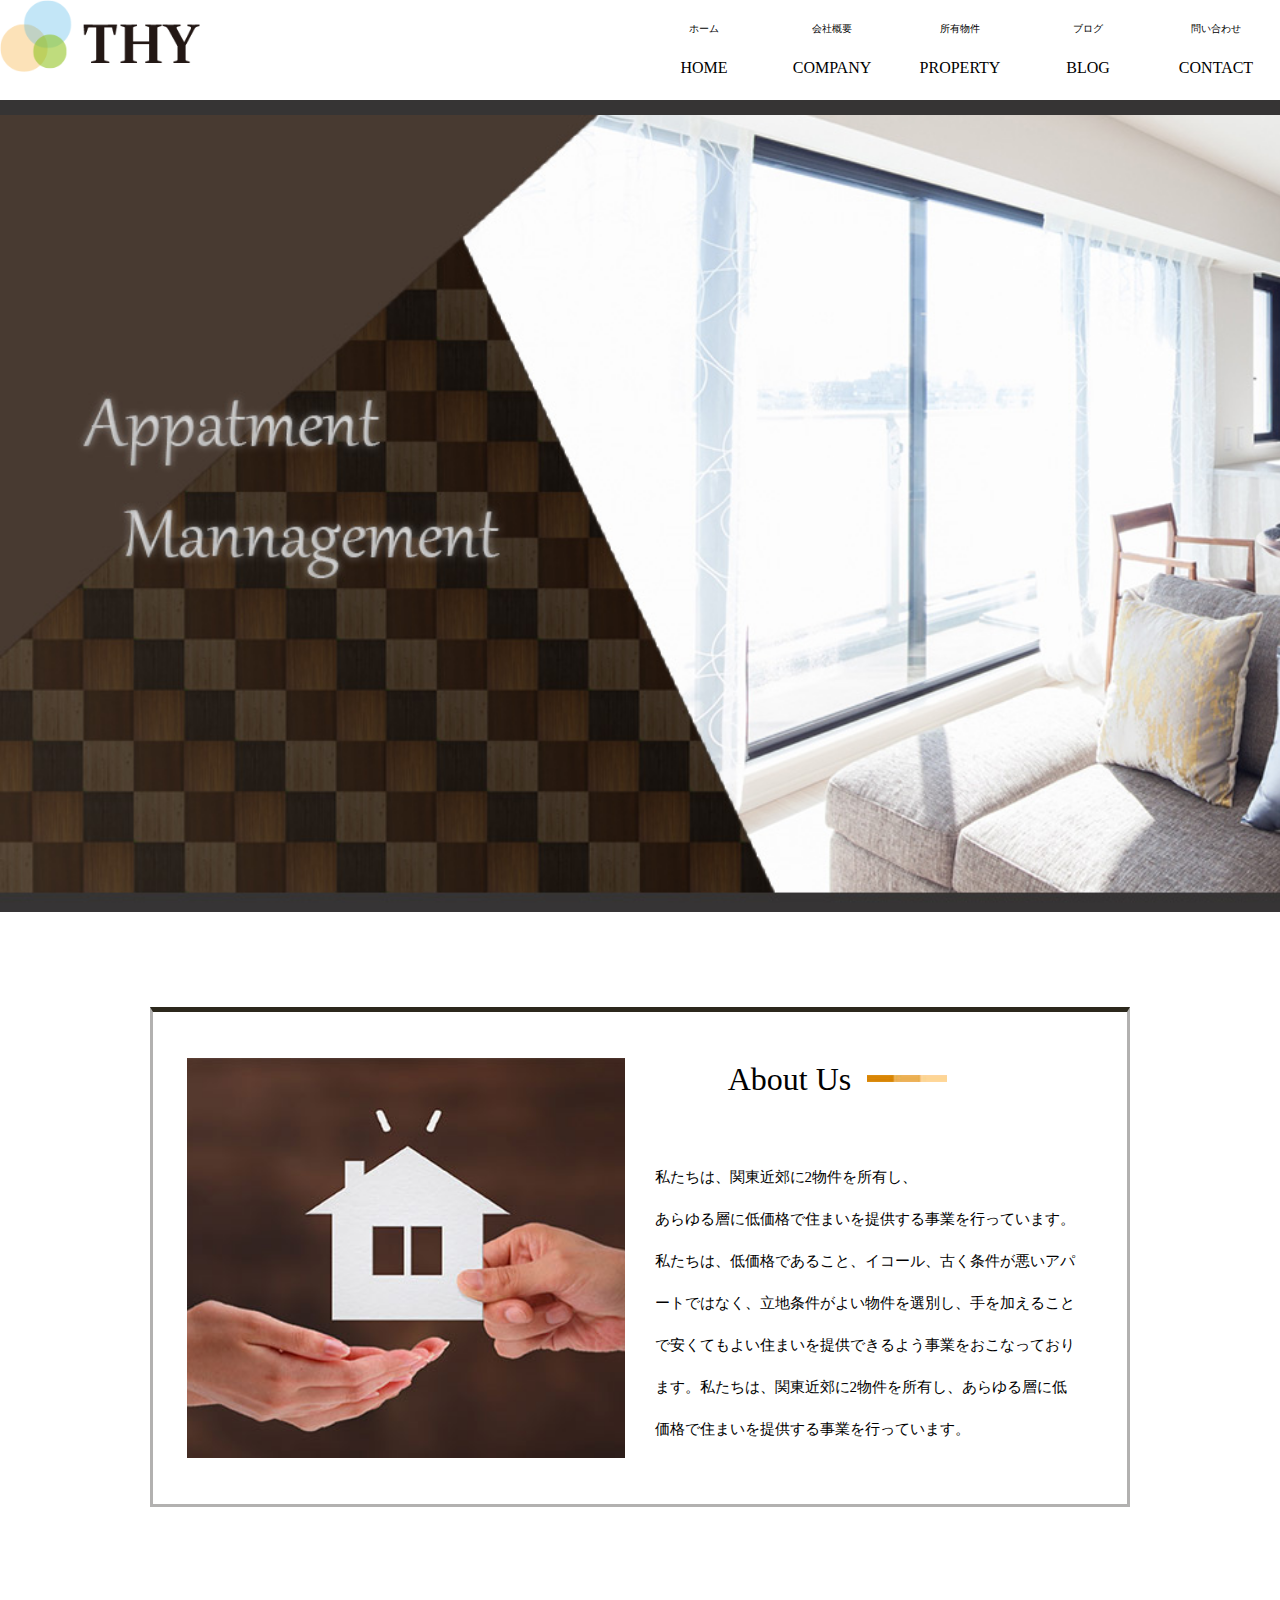
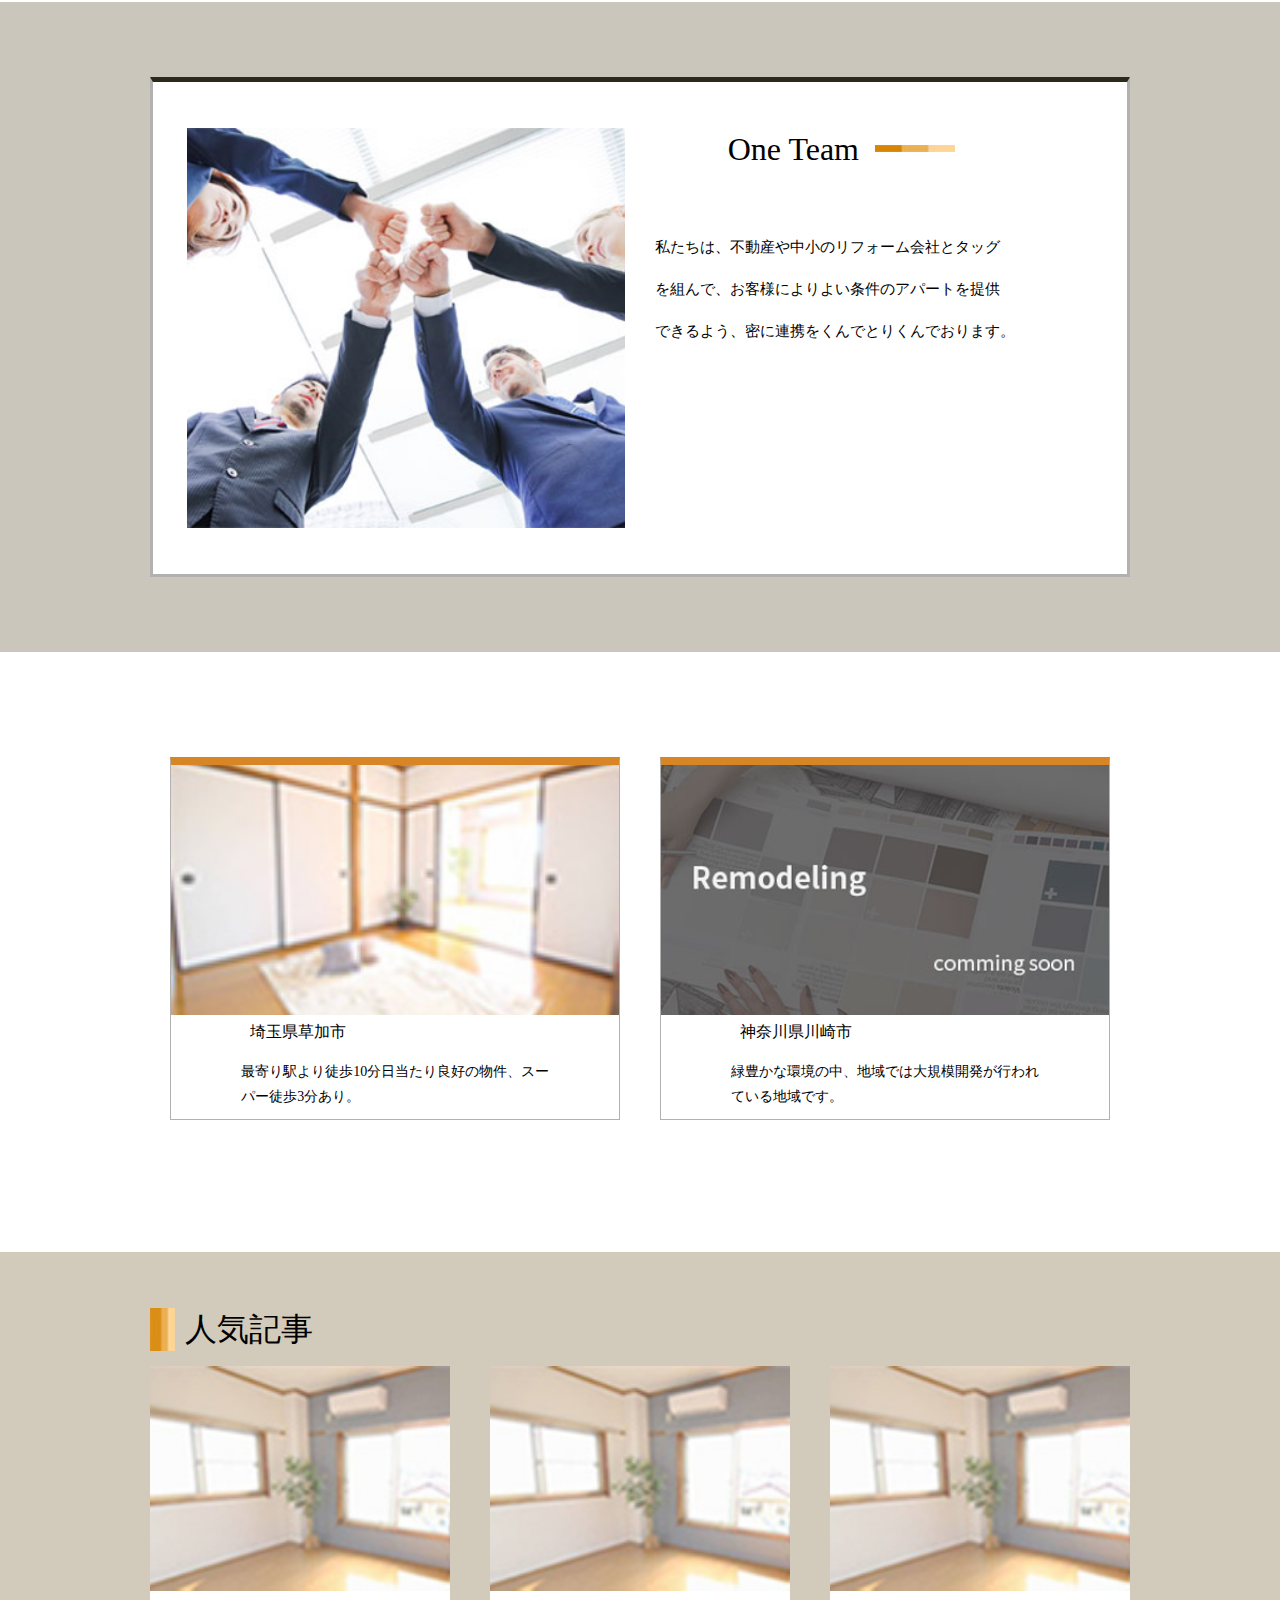
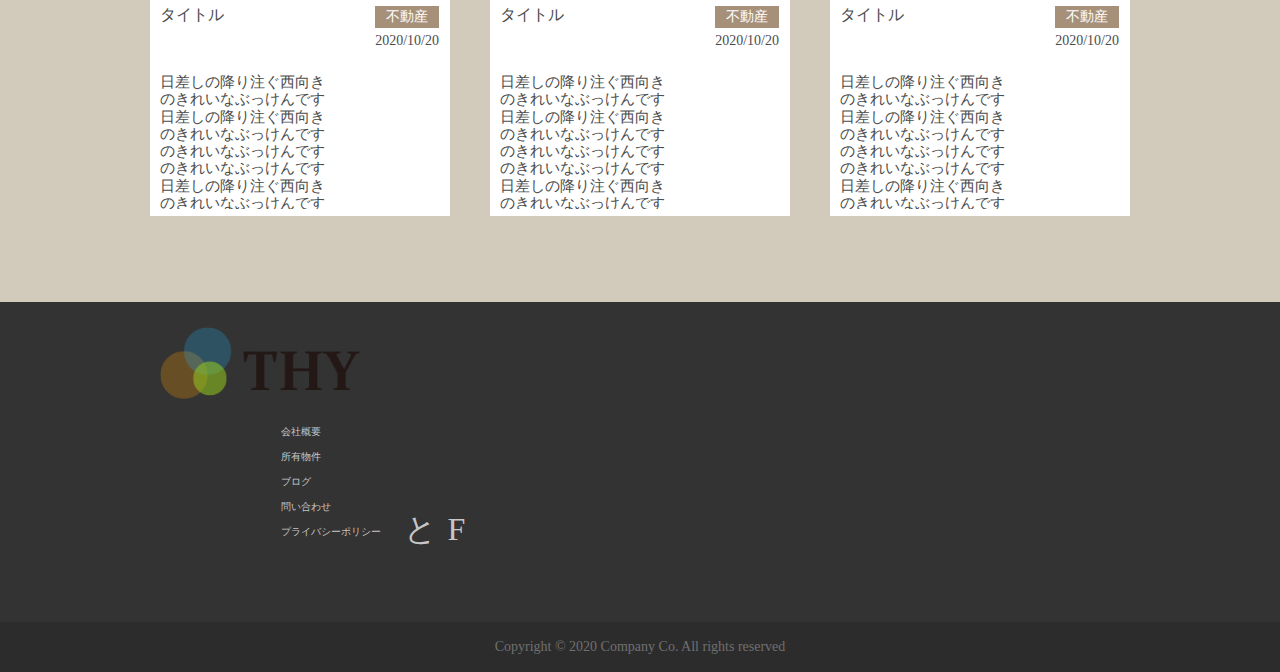
==== commit 0b5ad380: "top.htmlのレスポンシブ完成" ====
--- a/html/index.html
+++ b/html/index.html
@@ -305,7 +305,7 @@
 
             </div>
             <!-- ブログここまで -->
-        </div>
+       
 
 
 
@@ -343,6 +343,8 @@
  </div>
         <!-- フッターここまで -->
   </div>
+
+</div>
 <script src="../js/common.js"></script>
 </body>
 </html>--- a/css/parts.css
+++ b/css/parts.css
@@ -10,7 +10,7 @@
 
   
   .font-14{
-    font-size: 1.1rem;
+    font-size: 1.2rem;
   }
   
   .font-15{
@@ -27,6 +27,31 @@
  
   .font-32{
     font-size:2rem;
+}
+  
+  }
+
+@media(min-width:550px){
+
+  
+  .font-14{
+    font-size: 1.2rem;
+  }
+  
+  .font-15{
+    font-size: 1.3rem;
+  }
+  
+  .font-16{
+    font-size: 1.5rem;
+  }
+
+  .font-24{
+    font-size:1.7rem;
+}
+ 
+  .font-32{
+    font-size:2.2rem;
 }
   
   }
--- a/css/mobile/style.css
+++ b/css/mobile/style.css
@@ -1,4 +1,3 @@
-@media(min-width:0px){
 
 /* ヘッダー */
 .header-wrapper{
@@ -112,13 +111,13 @@
 /* コンテンツラッパー */
 
 .reHeader-wrapper{
-    height: 60vh;
+    height: 100vh;
     background-color: #000000;
   
 }
 
 .reHeader-innerwrapper{
-    padding-top: 20%;
+    padding-top: 30%;
     display: flex;
     align-items: center;
     justify-content: center;
@@ -130,12 +129,12 @@
 }
 
 .headerNav{
-    max-height: 10vh;
+    max-height: 20vh;
 }
 
-.footerNav{
+/* .footerNav{
     height: 30vh;
-}
+} */
 
 
 .bargerMenu{
@@ -143,4 +142,13 @@
 }
 
 
-}+
+
+
+@media(min-width:550px){
+    .footer-navBox {
+        margin-left: 25%;
+
+    }
+
+}
--- a/css/mobile/top.css
+++ b/css/mobile/top.css
@@ -1,4 +1,3 @@
-@media(min-width:0px){
 
 /* メイン */
 .main{
@@ -100,4 +99,46 @@
 
 
 
+
+
+
+@media(min-width:550px){
+
+/* アバウト */
+.leftImg-box, .cardImg-box{
+    width: 70%;
+}
+
+.concept-right{
+    width: 70%;
+    background-color: rgb(248, 250, 252);
+}
+
+
+.conceptTitle {
+    width: 80%;
+    margin:0 auto;
+}
+
+
+.conceptText {
+    width: 70%;
+    margin: 10px auto;
+}
+
+.cardTitle{
+width: 67%;
+margin:0 auto;
+}
+
+.cardText{
+    width: 70%;
+    margin: 10px auto;
+}
+
+.blog{
+    display: none;
+}
+
+
 }--- a/css/style.css
+++ b/css/style.css
@@ -199,7 +199,7 @@
 /* コンテンツラッパー */
 
 .reHeader-wrapper{
-    height: 70vh;
+    height: 100vh;
     background-color: #000000;
   
 }
@@ -217,11 +217,11 @@
 }
 
 .headerNav{
-    height: 10vh;
-}
-
-.footerNav{
     height: 20vh;
 }
 
+/* .footerNav{
+    height: 20vh;
+} */
+
 }--- a/css/top.css
+++ b/css/top.css
@@ -65,6 +65,10 @@
     align-items: center;
     display: flex;
 }
+.leftImg-box, .cardImg-box {
+    width: 100%;
+}
+
 .leftImg-box{
     padding: 0 3% 0 7%;
     width: 100%;
@@ -84,6 +88,8 @@
 
 .concept-right{
     width: 50%;
+    background-color: white;
+
 }
 
 .conceptTitle{
@@ -94,7 +100,9 @@
 .conceptText{
     padding: 0 7% 0 3%;
     line-height: 42px;
-}
+    width: 100%;
+}
+
 
 
 /* プロパティ */
